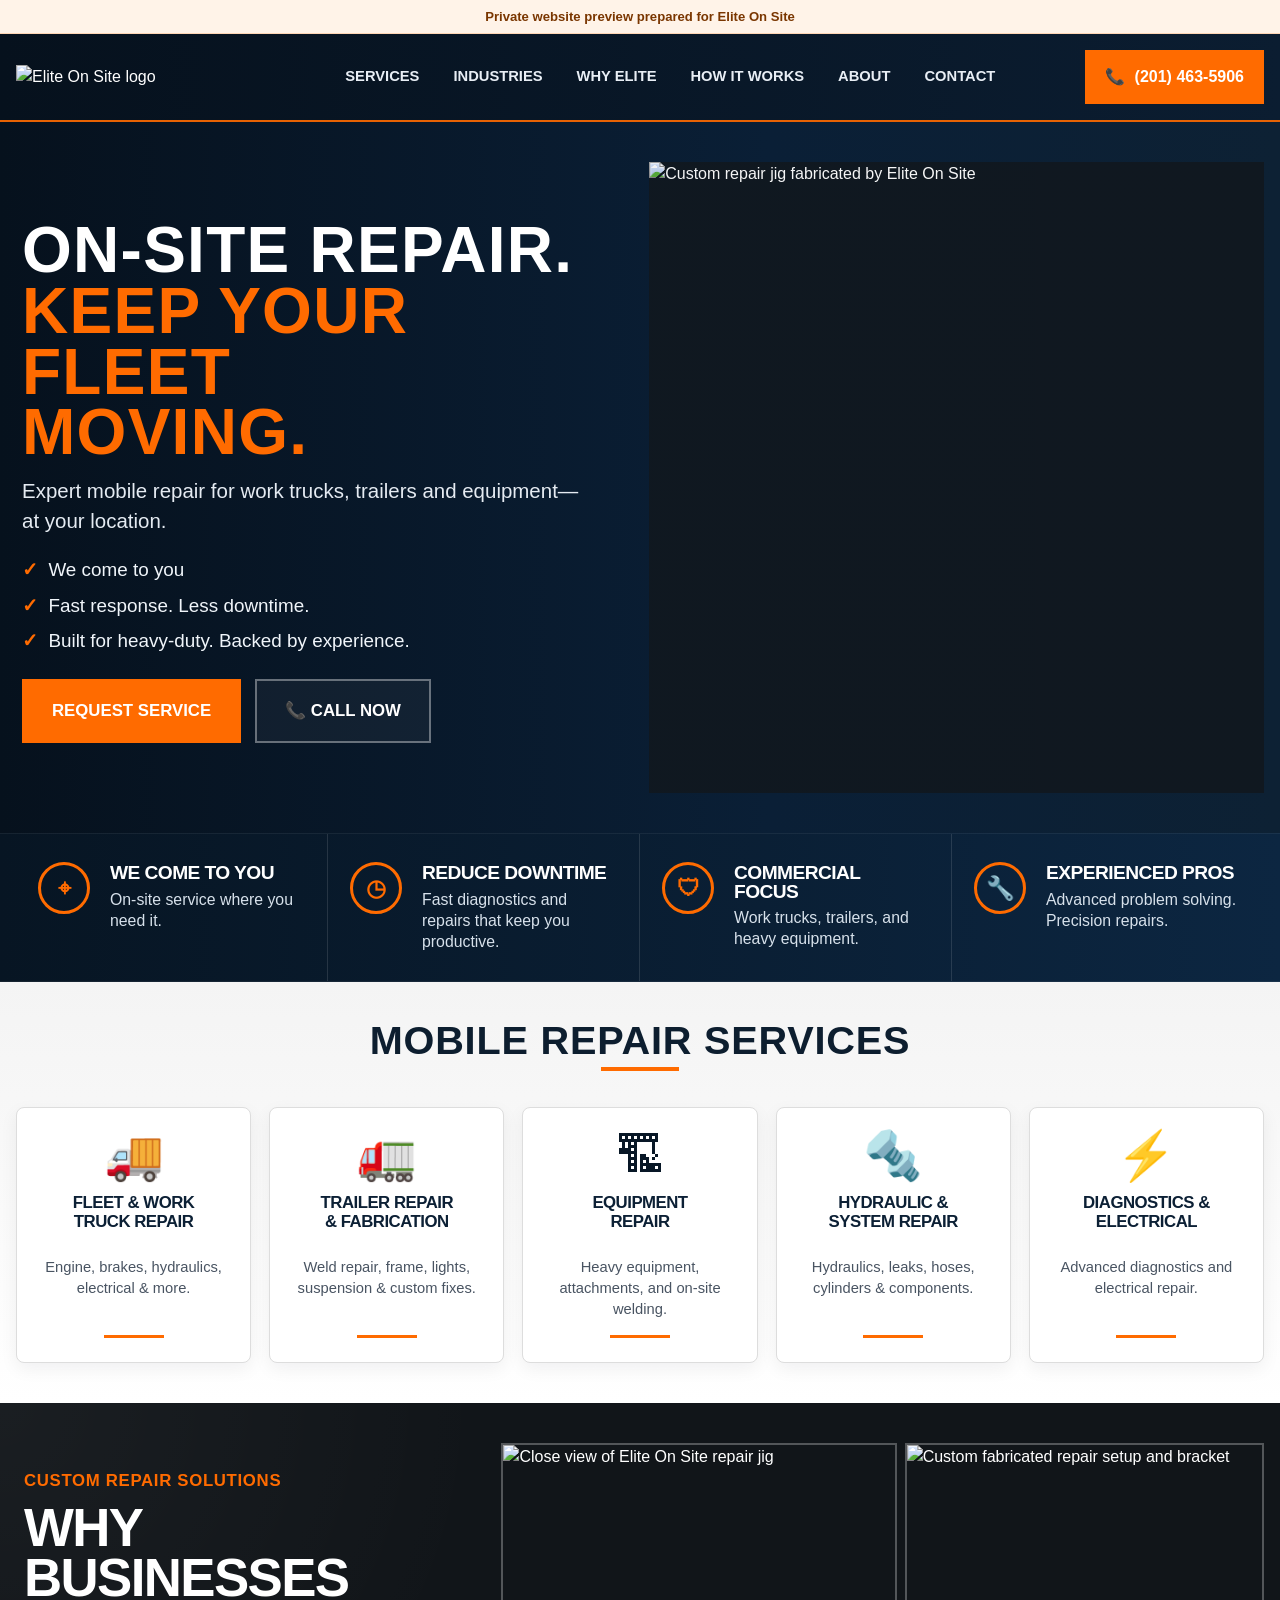
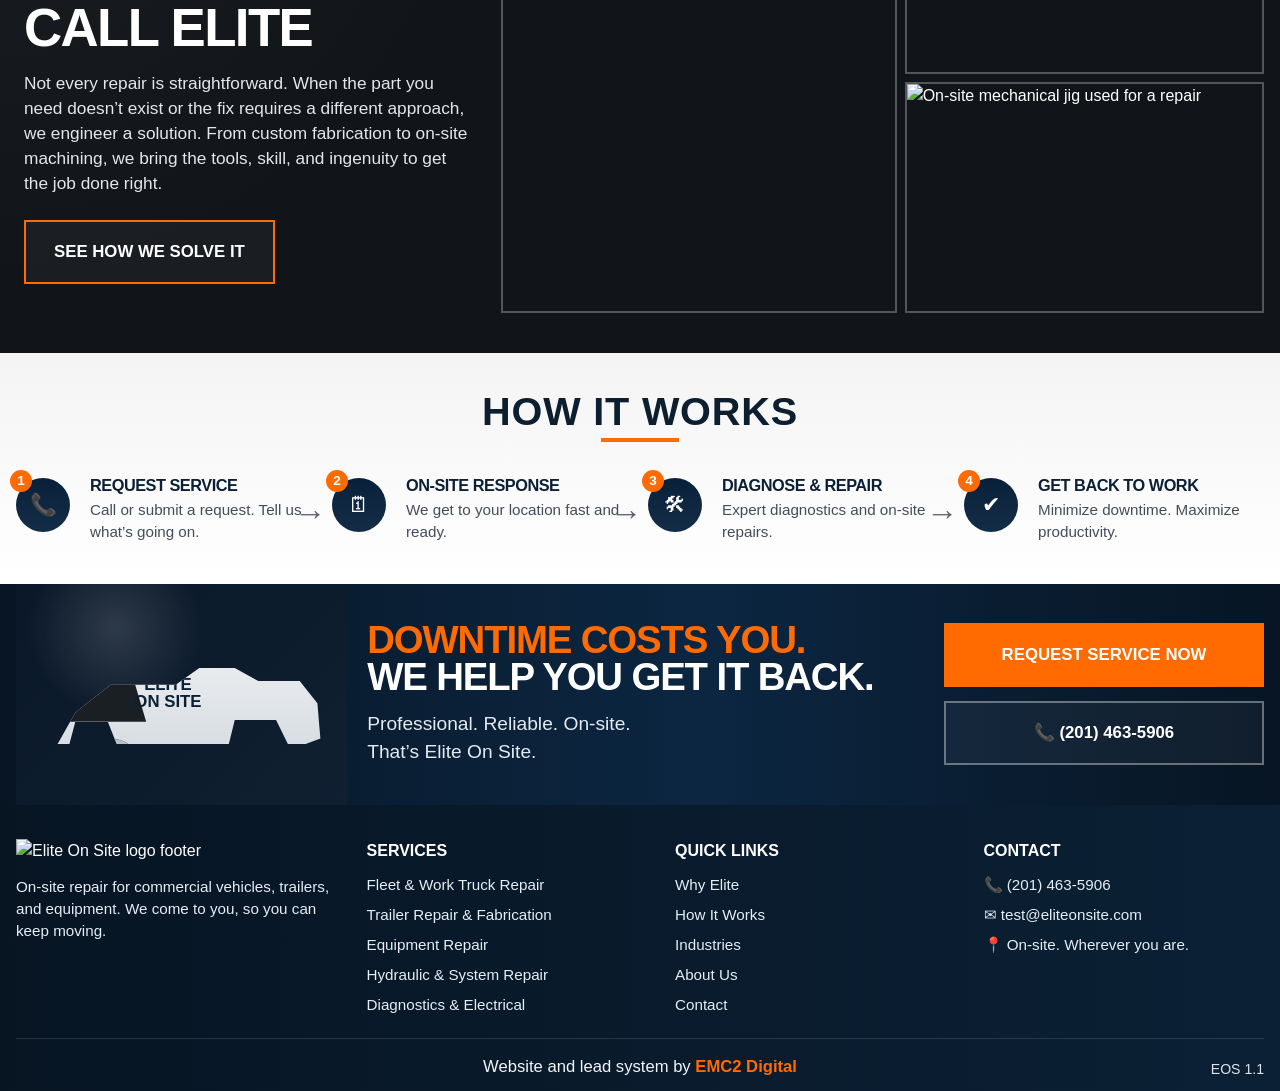
==== elite-on-site/index.html @ a2b777f9 "Add Elite On Site preview landing page" ====
<!DOCTYPE html>
<html lang="en">
<head>
  <meta charset="UTF-8" />
  <meta name="viewport" content="width=device-width, initial-scale=1.0" />
  <title>Elite On Site | Mobile Repair for Commercial Vehicles & Equipment</title>
  <meta name="description" content="On-site repair for commercial vehicles, trailers, and equipment. Reduce downtime with responsive mobile service from Elite On Site." />
  <meta name="robots" content="noindex, nofollow" />
  <style>
    :root{
      --navy:#081726;
      --navy-2:#0d2236;
      --navy-3:#122e49;
      --orange:#ff6b00;
      --orange-2:#f28a23;
      --white:#ffffff;
      --paper:#f4f5f6;
      --ink:#15202b;
      --muted:#69727d;
      --line:#d7dde3;
      --shadow:0 18px 40px rgba(5,20,35,.10);
      --max:1280px;
      --radius:18px;
    }
    *{box-sizing:border-box}
    html{scroll-behavior:smooth}
    body{margin:0;font-family:Inter,Arial,Helvetica,sans-serif;color:var(--ink);background:#fff;line-height:1.45}
    img{display:block;max-width:100%}
    a{text-decoration:none;color:inherit}
    .container{width:min(calc(100% - 32px),var(--max));margin:0 auto}
    .caps{font-weight:900;text-transform:uppercase;letter-spacing:.02em}
    h1,h2,h3,h4{margin:0 0 .6rem;line-height:.95;letter-spacing:-.03em}
    h1{font-size:clamp(2.5rem,5vw,5rem)}
    h2{font-size:clamp(2rem,3.1vw,3.2rem)}
    h3{font-size:1.15rem}
    .orange{color:var(--orange)}
    .muted{color:var(--muted)}
    .review-notice{background:#fff3e8;color:#7a3600;text-align:center;padding:7px 12px;font-size:.82rem;font-weight:800;border-bottom:1px solid #ffd6b5}
    .site-header{position:sticky;top:0;z-index:50;background:linear-gradient(90deg,#06111d,#0b1d31);color:#fff;border-bottom:2px solid rgba(255,107,0,.9)}
    .nav-wrap{display:flex;align-items:center;justify-content:space-between;gap:20px;min-height:86px}
    .brand{display:flex;align-items:center;gap:16px;min-width:230px}
    .brand img{width:240px;height:auto}
    .nav-links{display:flex;gap:34px;align-items:center;justify-content:center;flex:1}
    .nav-links a{font-size:.92rem;font-weight:800;text-transform:uppercase;color:#e8eef5}
    .nav-links a:hover{color:var(--orange)}
    .header-cta{display:inline-flex;align-items:center;gap:10px;background:var(--orange);color:#fff;padding:15px 20px;font-weight:900;border-radius:0;white-space:nowrap}
    .header-cta:hover{background:#ff7b1e}
    .phone-icon{font-size:1rem}
    .hero{background:linear-gradient(90deg,#06111d 0%,#0a1f36 60%,#0d2134 100%);color:#fff}
    .hero-grid{display:grid;grid-template-columns:1.03fr 1fr;align-items:stretch}
    .hero-copy{padding:58px 40px 50px 6px;position:relative}
    .hero-copy::after{content:"";position:absolute;right:-22px;top:0;bottom:0;width:44px;background:linear-gradient(160deg,transparent 0 10%, var(--orange) 10% 12%, transparent 12% 100%);transform:skewX(-14deg);opacity:.95}
    .hero-copy p.lead{font-size:1.28rem;line-height:1.45;max-width:560px;color:#e5ebf2;margin:.8rem 0 1.3rem}
    .hero-copy ul{list-style:none;padding:0;margin:0 0 1.55rem;display:grid;gap:.5rem;color:#f0f5fa;font-size:1.18rem}
    .hero-copy li::before{content:"✓";display:inline-block;color:var(--orange);font-weight:900;margin-right:.65rem}
    .hero-actions{display:flex;flex-wrap:wrap;gap:14px;margin-top:1rem}
    .btn{display:inline-flex;align-items:center;justify-content:center;gap:10px;padding:18px 28px;border:2px solid transparent;font-size:1.05rem;font-weight:900;text-transform:uppercase;cursor:pointer}
    .btn.primary{background:var(--orange);color:#fff}
    .btn.primary:hover{background:#ff7b1e}
    .btn.outline{border-color:rgba(255,255,255,.36);color:#fff;background:rgba(255,255,255,.04)}
    .btn.outline:hover{background:rgba(255,255,255,.1)}
    .hero-media{position:relative;min-height:560px;overflow:hidden;background:#101820}
    .hero-media img{width:100%;height:100%;object-fit:cover}
    .hero-media::before{content:"";position:absolute;inset:0;background:linear-gradient(90deg,rgba(8,23,38,.05),rgba(8,23,38,.02));pointer-events:none}
    .value-strip{background:linear-gradient(90deg,#071523,#0c2641);color:#fff;border-top:1px solid rgba(255,255,255,.06);border-bottom:1px solid rgba(255,255,255,.06)}
    .value-grid{display:grid;grid-template-columns:repeat(4,1fr)}
    .value-item{display:grid;grid-template-columns:56px 1fr;gap:16px;padding:28px 22px;align-items:start;border-right:1px solid rgba(255,255,255,.12)}
    .value-item:last-child{border-right:none}
    .value-icon{width:52px;height:52px;border-radius:50%;border:3px solid var(--orange);display:grid;place-items:center;font-size:1.45rem;color:var(--orange);font-weight:900}
    .value-item h4{font-size:1.2rem;color:#fff;margin:2px 0 6px;text-transform:uppercase}
    .value-item p{margin:0;color:#d7e1eb;font-size:.99rem;line-height:1.35}
    section{padding:40px 0}
    .section-light{background:linear-gradient(180deg,#f4f4f4,#fff)}
    .section-dark{background:radial-gradient(circle at top left,rgba(255,255,255,.04),transparent 35%),#111519;color:#fff}
    .section-title{text-align:center;margin-bottom:26px}
    .section-title h2{display:inline-block;position:relative;padding-bottom:12px;text-transform:uppercase;color:#0d1e2f}
    .section-title h2::after{content:"";position:absolute;left:50%;bottom:0;transform:translateX(-50%);width:78px;height:4px;background:var(--orange)}
    .section-dark .section-title h2{color:#fff}
    .cards{display:grid;grid-template-columns:repeat(5,1fr);gap:18px}
    .card{background:#fff;border:1px solid #ddd;border-radius:8px;padding:24px 20px;box-shadow:0 6px 18px rgba(7,21,35,.06);text-align:center}
    .card-icon{font-size:3rem;color:var(--navy);line-height:1;margin-bottom:14px}
    .card h3{font-size:1.05rem;text-transform:uppercase;line-height:1.1;min-height:53px;color:#0c2035}
    .card p{font-size:.92rem;color:#495462;min-height:64px;margin:0 0 14px}
    .card .underline{width:60px;height:3px;background:var(--orange);margin:0 auto}
    .custom-grid{display:grid;grid-template-columns:.95fr 1.55fr;gap:18px;align-items:stretch}
    .custom-copy{padding:26px 14px 20px 8px}
    .eyebrow{color:var(--orange);font-weight:900;text-transform:uppercase;letter-spacing:.04em;font-size:1.05rem;margin-bottom:10px}
    .custom-copy h2{text-transform:uppercase;color:#fff;font-size:3.3rem;line-height:.95;margin-bottom:16px}
    .custom-copy p{font-size:1.08rem;color:#e4e7ea;max-width:500px}
    .custom-gallery{display:grid;grid-template-columns:1.1fr 1fr;grid-template-rows:1fr 1fr;gap:8px;min-height:470px}
    .gallery-main{grid-row:1 / span 2}
    .custom-gallery img{width:100%;height:100%;object-fit:cover;border:2px solid rgba(255,255,255,.28)}
    .process-row{display:grid;grid-template-columns:repeat(4,1fr);gap:16px;align-items:start}
    .step{display:grid;grid-template-columns:58px 1fr;gap:16px;align-items:start;position:relative}
    .step:not(:last-child)::after{content:"→";position:absolute;right:-10px;top:12px;color:#5c6570;font-size:2rem;font-weight:300}
    .step-badge{position:relative}
    .step-number{position:absolute;top:-8px;left:-6px;width:22px;height:22px;border-radius:50%;background:var(--orange);color:#fff;font-size:.85rem;font-weight:900;display:grid;place-items:center}
    .step-icon{width:54px;height:54px;border-radius:50%;background:linear-gradient(180deg,#09203a,#142d46);color:#fff;display:grid;place-items:center;font-size:1.35rem}
    .step h4{font-size:1.02rem;text-transform:uppercase;color:#0c2035;margin:0 0 6px}
    .step p{margin:0;color:#434d59;font-size:.95rem}
    .cta-band{background:linear-gradient(90deg,#071523,#0c2641 55%,#071523);color:#fff;padding:0}
    .cta-grid{display:grid;grid-template-columns:.85fr 1.4fr .85fr;align-items:center;gap:20px}
    .truck-panel{min-height:220px;background:radial-gradient(circle at 30% 20%,rgba(255,255,255,.14),transparent 30%),linear-gradient(135deg,#0a1828,#101f31);display:flex;align-items:flex-end;justify-content:center;padding:18px;overflow:hidden}
    .truck-illustration{width:100%;max-width:420px;height:185px;background:linear-gradient(180deg,#f7f7f7,#cfd6dd);clip-path:polygon(8% 77%, 14% 60%, 26% 45%, 48% 45%, 56% 36%, 68% 36%, 76% 43%, 90% 43%, 96% 55%, 97% 74%, 92% 77%, 86% 77%, 82% 64%, 68% 64%, 66% 77%, 28% 77%, 25% 65%, 14% 65%, 12% 77%);position:relative;box-shadow:0 14px 30px rgba(0,0,0,.22)}
    .truck-illustration::before{content:"";position:absolute;left:12%;top:44%;width:26%;height:21%;background:#1a1f23;clip-path:polygon(0 100%,12% 0,85% 0,100% 100%)}
    .truck-illustration::after{content:"ELITE\A ON SITE";white-space:pre;position:absolute;left:34%;top:50%;transform:translateY(-50%);font-size:1.05rem;line-height:1;font-weight:900;color:#0c2035;text-align:center}
    .wheel{position:absolute;bottom:-4px;width:52px;height:52px;border-radius:50%;background:#15181c;box-shadow:inset 0 0 0 10px #b9c0c7}
    .wheel.left{left:18%}.wheel.right{right:17%}
    .cta-copy{padding:36px 0}
    .cta-copy h2{font-size:clamp(2rem,3vw,3.3rem);text-transform:uppercase;line-height:.95}
    .cta-copy p{font-size:1.2rem;color:#e4ebf2;margin:.9rem 0 0}
    .cta-actions{display:grid;gap:14px;justify-self:end;width:100%;max-width:320px}
    .cta-actions .btn{width:100%}
    footer{background:linear-gradient(90deg,#071523,#0b2035);color:#fff;padding:34px 0 12px}
    .footer-grid{display:grid;grid-template-columns:1.15fr 1fr 1fr 1fr;gap:28px;padding-bottom:22px;border-bottom:1px solid rgba(255,255,255,.12)}
    .footer-brand img{max-width:220px;margin-bottom:14px}
    .footer-title{font-size:1rem;font-weight:900;text-transform:uppercase;margin-bottom:12px}
    .footer-list{display:grid;gap:8px;color:#e5edf5;font-size:.95rem}
    .footer-bottom{display:flex;justify-content:center;align-items:center;padding-top:16px;position:relative;color:#f1f4f8;font-size:1rem}
    .footer-bottom strong{color:var(--orange)}
    .version-inline{position:absolute;right:0;bottom:0;color:#dbe4ee;font-size:.88rem}
    .created-credit{font-size:1.04rem}
    @media (max-width:1180px){
      .nav-links{gap:18px}
      .cards{grid-template-columns:repeat(3,1fr)}
      .cta-grid{grid-template-columns:1fr 1fr}
      .cta-actions{grid-column:1 / -1;max-width:none;grid-template-columns:1fr 1fr}
      .truck-panel{min-height:190px}
    }
    @media (max-width:900px){
      .nav-wrap{flex-wrap:wrap;justify-content:center;padding:12px 0 16px}
      .nav-links{order:3;flex-wrap:wrap;justify-content:center}
      .hero-grid,.custom-grid,.cta-grid,.footer-grid{grid-template-columns:1fr}
      .hero-copy{padding:40px 0 36px}
      .hero-copy::after{display:none}
      .hero-media{min-height:380px}
      .value-grid,.process-row{grid-template-columns:repeat(2,1fr)}
      .custom-gallery{min-height:380px}
      .footer-bottom{display:block;text-align:center}
      .version-inline{position:static;display:block;margin-top:8px}
    }
    @media (max-width:640px){
      .brand img{width:200px}
      .header-cta{padding:12px 14px;font-size:.95rem}
      .value-grid,.cards,.process-row{grid-template-columns:1fr}
      .value-item{border-right:none;border-bottom:1px solid rgba(255,255,255,.08)}
      .value-item:last-child{border-bottom:none}
      .custom-gallery{grid-template-columns:1fr;grid-template-rows:auto}
      .gallery-main{grid-row:auto}
      .step:not(:last-child)::after{display:none}
      .cta-actions{grid-template-columns:1fr}
    }
  </style>
</head>
<body>
  <div class="review-notice">Private website preview prepared for Elite On Site</div>
  <header class="site-header">
    <div class="container nav-wrap">
      <a class="brand" href="#top"><img src="images/logo.jpg" alt="Elite On Site logo"></a>
      <nav class="nav-links" aria-label="Main navigation">
        <a href="#services">Services</a>
        <a href="#industries">Industries</a>
        <a href="#why-elite">Why Elite</a>
        <a href="#how-it-works">How It Works</a>
        <a href="#about">About</a>
        <a href="#contact">Contact</a>
      </nav>
      <a class="header-cta" href="tel:12014635906"><span class="phone-icon">📞</span> (201) 463-5906</a>
    </div>
  </header>

  <main id="top">
    <section class="hero">
      <div class="container hero-grid">
        <div class="hero-copy">
          <h1 class="caps">On-Site Repair.<br><span class="orange">Keep Your Fleet<br>Moving.</span></h1>
          <p class="lead">Expert mobile repair for work trucks, trailers and equipment—at your location.</p>
          <ul>
            <li>We come to you</li>
            <li>Fast response. Less downtime.</li>
            <li>Built for heavy-duty. Backed by experience.</li>
          </ul>
          <div class="hero-actions">
            <a class="btn primary" href="#contact">Request Service</a>
            <a class="btn outline" href="tel:12014635906">📞 Call Now</a>
          </div>
        </div>
        <div class="hero-media">
          <img src="images/jig-1.jpg" alt="Custom repair jig fabricated by Elite On Site">
        </div>
      </div>
    </section>

    <div class="value-strip">
      <div class="container value-grid">
        <div class="value-item">
          <div class="value-icon">⌖</div>
          <div><h4>We Come to You</h4><p>On-site service where you need it.</p></div>
        </div>
        <div class="value-item">
          <div class="value-icon">◷</div>
          <div><h4>Reduce Downtime</h4><p>Fast diagnostics and repairs that keep you productive.</p></div>
        </div>
        <div class="value-item">
          <div class="value-icon">🛡</div>
          <div><h4>Commercial Focus</h4><p>Work trucks, trailers, and heavy equipment.</p></div>
        </div>
        <div class="value-item">
          <div class="value-icon">🔧</div>
          <div><h4>Experienced Pros</h4><p>Advanced problem solving. Precision repairs.</p></div>
        </div>
      </div>
    </div>

    <section id="services" class="section-light">
      <div class="container">
        <div class="section-title"><h2 class="caps">Mobile Repair Services</h2></div>
        <div class="cards">
          <article class="card">
            <div class="card-icon">🚚</div>
            <h3>Fleet &amp; Work<br>Truck Repair</h3>
            <p>Engine, brakes, hydraulics, electrical &amp; more.</p>
            <div class="underline"></div>
          </article>
          <article class="card">
            <div class="card-icon">🚛</div>
            <h3>Trailer Repair<br>&amp; Fabrication</h3>
            <p>Weld repair, frame, lights, suspension &amp; custom fixes.</p>
            <div class="underline"></div>
          </article>
          <article class="card" id="industries">
            <div class="card-icon">🏗</div>
            <h3>Equipment<br>Repair</h3>
            <p>Heavy equipment, attachments, and on-site welding.</p>
            <div class="underline"></div>
          </article>
          <article class="card">
            <div class="card-icon">🔩</div>
            <h3>Hydraulic &amp;<br>System Repair</h3>
            <p>Hydraulics, leaks, hoses, cylinders &amp; components.</p>
            <div class="underline"></div>
          </article>
          <article class="card">
            <div class="card-icon">⚡</div>
            <h3>Diagnostics &amp;<br>Electrical</h3>
            <p>Advanced diagnostics and electrical repair.</p>
            <div class="underline"></div>
          </article>
        </div>
      </div>
    </section>

    <section id="why-elite" class="section-dark">
      <div class="container custom-grid">
        <div class="custom-copy">
          <div class="eyebrow">Custom Repair Solutions</div>
          <h2>Why Businesses<br>Call Elite</h2>
          <p>Not every repair is straightforward. When the part you need doesn’t exist or the fix requires a different approach, we engineer a solution. From custom fabrication to on-site machining, we bring the tools, skill, and ingenuity to get the job done right.</p>
          <div style="margin-top:24px">
            <a class="btn outline" href="#contact" style="border-color:var(--orange);color:#fff">See How We Solve It</a>
          </div>
        </div>
        <div class="custom-gallery">
          <img class="gallery-main" src="images/jig-1.jpg" alt="Close view of Elite On Site repair jig">
          <img src="images/jig-2.jpg" alt="Custom fabricated repair setup and bracket">
          <img src="images/jig-3.jpg" alt="On-site mechanical jig used for a repair">
        </div>
      </div>
    </section>

    <section id="how-it-works" class="section-light">
      <div class="container">
        <div class="section-title"><h2 class="caps">How It Works</h2></div>
        <div class="process-row">
          <div class="step">
            <div class="step-badge"><div class="step-number">1</div><div class="step-icon">📞</div></div>
            <div><h4>Request Service</h4><p>Call or submit a request. Tell us what’s going on.</p></div>
          </div>
          <div class="step">
            <div class="step-badge"><div class="step-number">2</div><div class="step-icon">🗓</div></div>
            <div><h4>On-Site Response</h4><p>We get to your location fast and ready.</p></div>
          </div>
          <div class="step">
            <div class="step-badge"><div class="step-number">3</div><div class="step-icon">🛠</div></div>
            <div><h4>Diagnose &amp; Repair</h4><p>Expert diagnostics and on-site repairs.</p></div>
          </div>
          <div class="step">
            <div class="step-badge"><div class="step-number">4</div><div class="step-icon">✔</div></div>
            <div><h4>Get Back to Work</h4><p>Minimize downtime. Maximize productivity.</p></div>
          </div>
        </div>
      </div>
    </section>

    <section class="cta-band">
      <div class="container cta-grid">
        <div class="truck-panel" aria-hidden="true">
          <div class="truck-illustration">
            <div class="wheel left"></div>
            <div class="wheel right"></div>
          </div>
        </div>
        <div class="cta-copy">
          <h2><span class="orange">Downtime Costs You.</span><br>We Help You Get It Back.</h2>
          <p>Professional. Reliable. On-site.<br>That’s Elite On Site.</p>
        </div>
        <div class="cta-actions">
          <a class="btn primary" href="#contact">Request Service Now</a>
          <a class="btn outline" href="tel:12014635906">📞 (201) 463-5906</a>
        </div>
      </div>
    </section>
  </main>

  <footer id="about">
    <div class="container">
      <div class="footer-grid">
        <div class="footer-brand">
          <img src="images/logo.jpg" alt="Elite On Site logo footer">
          <div class="footer-list"><div>On-site repair for commercial vehicles, trailers, and equipment. We come to you, so you can keep moving.</div></div>
        </div>
        <div>
          <div class="footer-title">Services</div>
          <div class="footer-list">
            <div>Fleet &amp; Work Truck Repair</div>
            <div>Trailer Repair &amp; Fabrication</div>
            <div>Equipment Repair</div>
            <div>Hydraulic &amp; System Repair</div>
            <div>Diagnostics &amp; Electrical</div>
          </div>
        </div>
        <div>
          <div class="footer-title">Quick Links</div>
          <div class="footer-list">
            <a href="#why-elite">Why Elite</a>
            <a href="#how-it-works">How It Works</a>
            <a href="#industries">Industries</a>
            <a href="#about">About Us</a>
            <a href="#contact">Contact</a>
          </div>
        </div>
        <div id="contact">
          <div class="footer-title">Contact</div>
          <div class="footer-list">
            <a href="tel:12014635906">📞 (201) 463-5906</a>
            <a href="mailto:test@eliteonsite.com">✉ test@eliteonsite.com</a>
            <div>📍 On-site. Wherever you are.</div>
          </div>
        </div>
      </div>
      <div class="footer-bottom">
        <div class="created-credit">Website and lead system by <a href="https://emc2digital.com/" target="_blank" rel="noopener"><strong>EMC2 Digital</strong></a></div>
        <div class="version-inline">EOS 1.1</div>
      </div>
    </div>
  </footer>
</body>
</html>
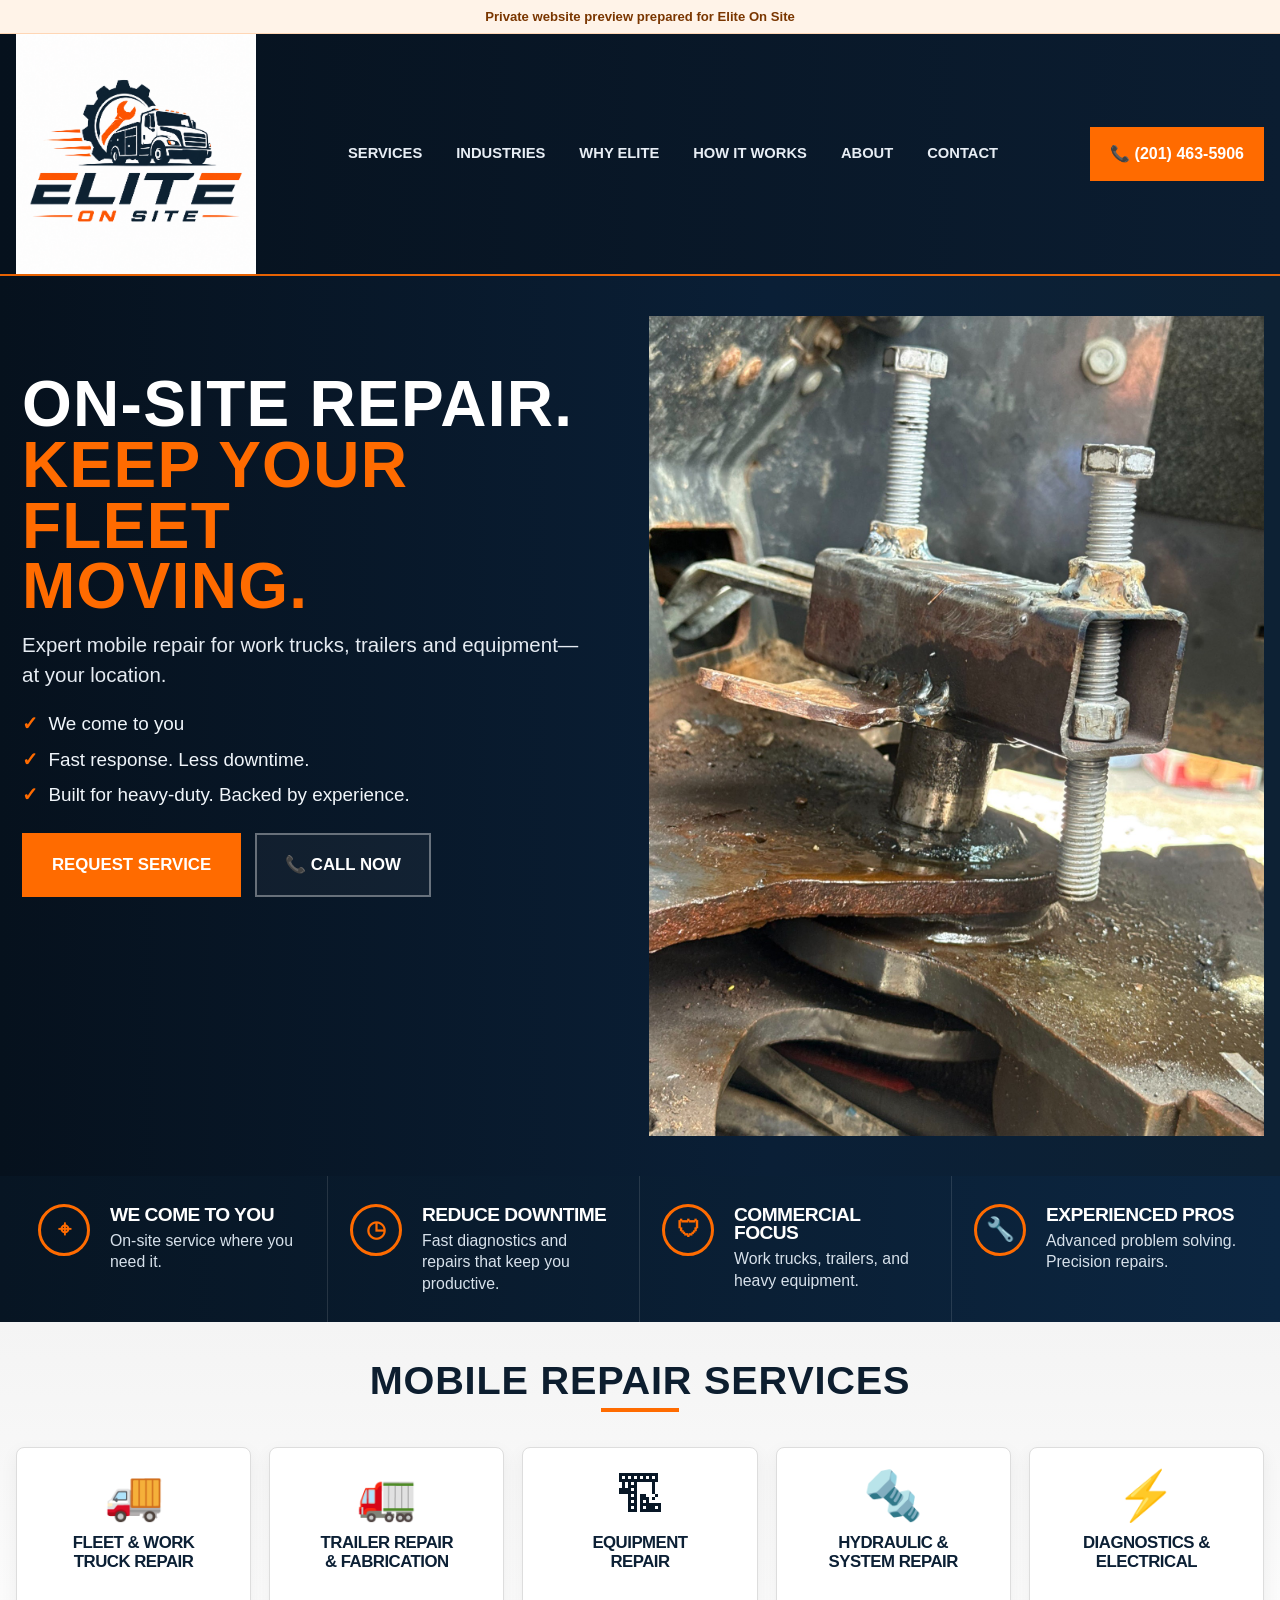
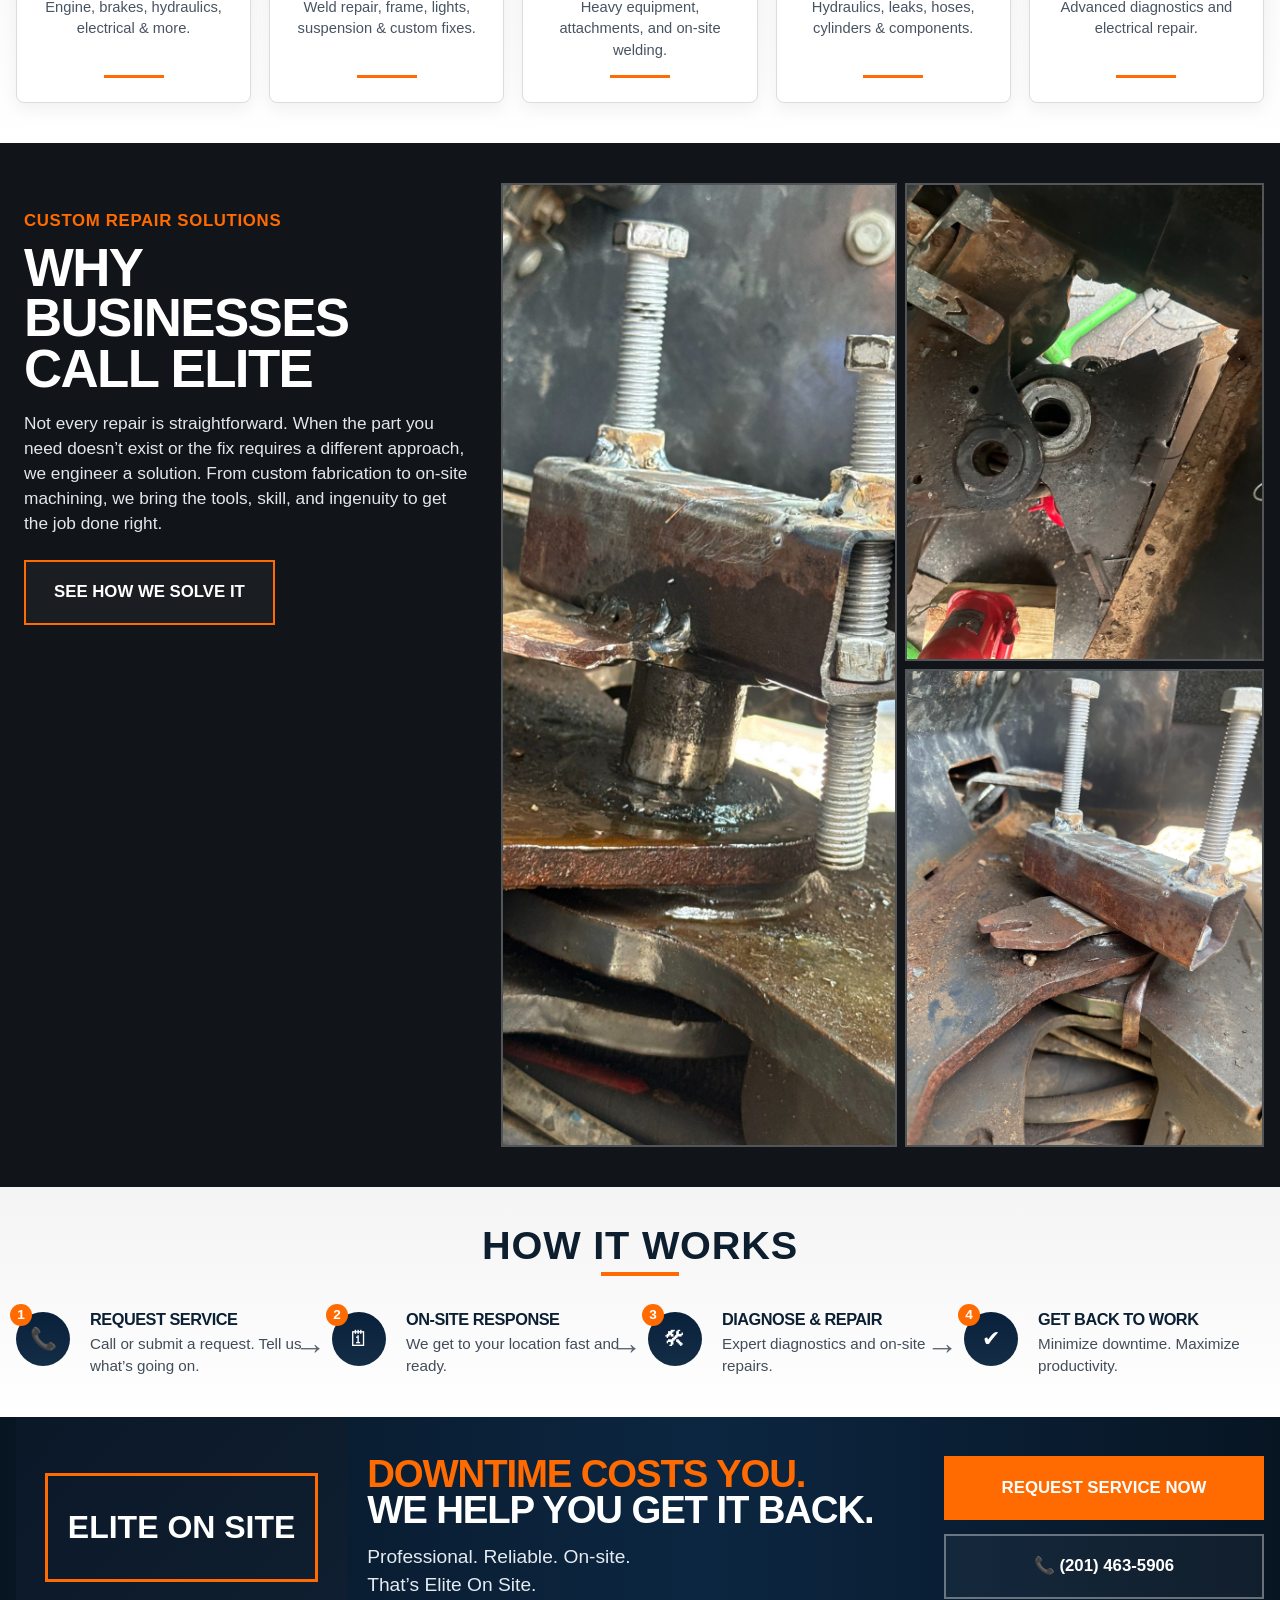
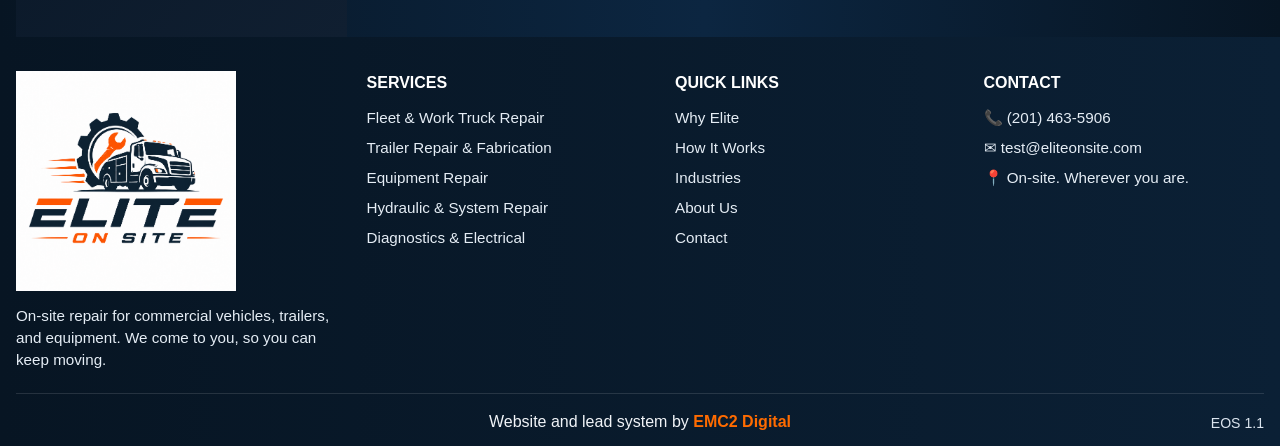
==== commit 84d2f5d1: "Fix Elite On Site logo extension" ====
--- a/elite-on-site/index.html
+++ b/elite-on-site/index.html
@@ -7,352 +7,34 @@
   <meta name="description" content="On-site repair for commercial vehicles, trailers, and equipment. Reduce downtime with responsive mobile service from Elite On Site." />
   <meta name="robots" content="noindex, nofollow" />
   <style>
-    :root{
-      --navy:#081726;
-      --navy-2:#0d2236;
-      --navy-3:#122e49;
-      --orange:#ff6b00;
-      --orange-2:#f28a23;
-      --white:#ffffff;
-      --paper:#f4f5f6;
-      --ink:#15202b;
-      --muted:#69727d;
-      --line:#d7dde3;
-      --shadow:0 18px 40px rgba(5,20,35,.10);
-      --max:1280px;
-      --radius:18px;
-    }
-    *{box-sizing:border-box}
-    html{scroll-behavior:smooth}
-    body{margin:0;font-family:Inter,Arial,Helvetica,sans-serif;color:var(--ink);background:#fff;line-height:1.45}
-    img{display:block;max-width:100%}
-    a{text-decoration:none;color:inherit}
-    .container{width:min(calc(100% - 32px),var(--max));margin:0 auto}
-    .caps{font-weight:900;text-transform:uppercase;letter-spacing:.02em}
-    h1,h2,h3,h4{margin:0 0 .6rem;line-height:.95;letter-spacing:-.03em}
-    h1{font-size:clamp(2.5rem,5vw,5rem)}
-    h2{font-size:clamp(2rem,3.1vw,3.2rem)}
-    h3{font-size:1.15rem}
-    .orange{color:var(--orange)}
-    .muted{color:var(--muted)}
+    :root{--navy:#081726;--orange:#ff6b00;--white:#fff;--ink:#15202b;--muted:#69727d;--max:1280px}
+    *{box-sizing:border-box} html{scroll-behavior:smooth} body{margin:0;font-family:Inter,Arial,Helvetica,sans-serif;color:var(--ink);background:#fff;line-height:1.45} img{display:block;max-width:100%} a{text-decoration:none;color:inherit}.container{width:min(calc(100% - 32px),var(--max));margin:0 auto}.caps{font-weight:900;text-transform:uppercase;letter-spacing:.02em}h1,h2,h3,h4{margin:0 0 .6rem;line-height:.95;letter-spacing:-.03em}h1{font-size:clamp(2.5rem,5vw,5rem)}h2{font-size:clamp(2rem,3.1vw,3.2rem)}h3{font-size:1.15rem}.orange{color:var(--orange)}
     .review-notice{background:#fff3e8;color:#7a3600;text-align:center;padding:7px 12px;font-size:.82rem;font-weight:800;border-bottom:1px solid #ffd6b5}
-    .site-header{position:sticky;top:0;z-index:50;background:linear-gradient(90deg,#06111d,#0b1d31);color:#fff;border-bottom:2px solid rgba(255,107,0,.9)}
-    .nav-wrap{display:flex;align-items:center;justify-content:space-between;gap:20px;min-height:86px}
-    .brand{display:flex;align-items:center;gap:16px;min-width:230px}
-    .brand img{width:240px;height:auto}
-    .nav-links{display:flex;gap:34px;align-items:center;justify-content:center;flex:1}
-    .nav-links a{font-size:.92rem;font-weight:800;text-transform:uppercase;color:#e8eef5}
-    .nav-links a:hover{color:var(--orange)}
-    .header-cta{display:inline-flex;align-items:center;gap:10px;background:var(--orange);color:#fff;padding:15px 20px;font-weight:900;border-radius:0;white-space:nowrap}
-    .header-cta:hover{background:#ff7b1e}
-    .phone-icon{font-size:1rem}
-    .hero{background:linear-gradient(90deg,#06111d 0%,#0a1f36 60%,#0d2134 100%);color:#fff}
-    .hero-grid{display:grid;grid-template-columns:1.03fr 1fr;align-items:stretch}
-    .hero-copy{padding:58px 40px 50px 6px;position:relative}
-    .hero-copy::after{content:"";position:absolute;right:-22px;top:0;bottom:0;width:44px;background:linear-gradient(160deg,transparent 0 10%, var(--orange) 10% 12%, transparent 12% 100%);transform:skewX(-14deg);opacity:.95}
-    .hero-copy p.lead{font-size:1.28rem;line-height:1.45;max-width:560px;color:#e5ebf2;margin:.8rem 0 1.3rem}
-    .hero-copy ul{list-style:none;padding:0;margin:0 0 1.55rem;display:grid;gap:.5rem;color:#f0f5fa;font-size:1.18rem}
-    .hero-copy li::before{content:"✓";display:inline-block;color:var(--orange);font-weight:900;margin-right:.65rem}
-    .hero-actions{display:flex;flex-wrap:wrap;gap:14px;margin-top:1rem}
-    .btn{display:inline-flex;align-items:center;justify-content:center;gap:10px;padding:18px 28px;border:2px solid transparent;font-size:1.05rem;font-weight:900;text-transform:uppercase;cursor:pointer}
-    .btn.primary{background:var(--orange);color:#fff}
-    .btn.primary:hover{background:#ff7b1e}
-    .btn.outline{border-color:rgba(255,255,255,.36);color:#fff;background:rgba(255,255,255,.04)}
-    .btn.outline:hover{background:rgba(255,255,255,.1)}
-    .hero-media{position:relative;min-height:560px;overflow:hidden;background:#101820}
-    .hero-media img{width:100%;height:100%;object-fit:cover}
-    .hero-media::before{content:"";position:absolute;inset:0;background:linear-gradient(90deg,rgba(8,23,38,.05),rgba(8,23,38,.02));pointer-events:none}
-    .value-strip{background:linear-gradient(90deg,#071523,#0c2641);color:#fff;border-top:1px solid rgba(255,255,255,.06);border-bottom:1px solid rgba(255,255,255,.06)}
-    .value-grid{display:grid;grid-template-columns:repeat(4,1fr)}
-    .value-item{display:grid;grid-template-columns:56px 1fr;gap:16px;padding:28px 22px;align-items:start;border-right:1px solid rgba(255,255,255,.12)}
-    .value-item:last-child{border-right:none}
-    .value-icon{width:52px;height:52px;border-radius:50%;border:3px solid var(--orange);display:grid;place-items:center;font-size:1.45rem;color:var(--orange);font-weight:900}
-    .value-item h4{font-size:1.2rem;color:#fff;margin:2px 0 6px;text-transform:uppercase}
-    .value-item p{margin:0;color:#d7e1eb;font-size:.99rem;line-height:1.35}
-    section{padding:40px 0}
-    .section-light{background:linear-gradient(180deg,#f4f4f4,#fff)}
-    .section-dark{background:radial-gradient(circle at top left,rgba(255,255,255,.04),transparent 35%),#111519;color:#fff}
-    .section-title{text-align:center;margin-bottom:26px}
-    .section-title h2{display:inline-block;position:relative;padding-bottom:12px;text-transform:uppercase;color:#0d1e2f}
-    .section-title h2::after{content:"";position:absolute;left:50%;bottom:0;transform:translateX(-50%);width:78px;height:4px;background:var(--orange)}
-    .section-dark .section-title h2{color:#fff}
-    .cards{display:grid;grid-template-columns:repeat(5,1fr);gap:18px}
-    .card{background:#fff;border:1px solid #ddd;border-radius:8px;padding:24px 20px;box-shadow:0 6px 18px rgba(7,21,35,.06);text-align:center}
-    .card-icon{font-size:3rem;color:var(--navy);line-height:1;margin-bottom:14px}
-    .card h3{font-size:1.05rem;text-transform:uppercase;line-height:1.1;min-height:53px;color:#0c2035}
-    .card p{font-size:.92rem;color:#495462;min-height:64px;margin:0 0 14px}
-    .card .underline{width:60px;height:3px;background:var(--orange);margin:0 auto}
-    .custom-grid{display:grid;grid-template-columns:.95fr 1.55fr;gap:18px;align-items:stretch}
-    .custom-copy{padding:26px 14px 20px 8px}
-    .eyebrow{color:var(--orange);font-weight:900;text-transform:uppercase;letter-spacing:.04em;font-size:1.05rem;margin-bottom:10px}
-    .custom-copy h2{text-transform:uppercase;color:#fff;font-size:3.3rem;line-height:.95;margin-bottom:16px}
-    .custom-copy p{font-size:1.08rem;color:#e4e7ea;max-width:500px}
-    .custom-gallery{display:grid;grid-template-columns:1.1fr 1fr;grid-template-rows:1fr 1fr;gap:8px;min-height:470px}
-    .gallery-main{grid-row:1 / span 2}
-    .custom-gallery img{width:100%;height:100%;object-fit:cover;border:2px solid rgba(255,255,255,.28)}
-    .process-row{display:grid;grid-template-columns:repeat(4,1fr);gap:16px;align-items:start}
-    .step{display:grid;grid-template-columns:58px 1fr;gap:16px;align-items:start;position:relative}
-    .step:not(:last-child)::after{content:"→";position:absolute;right:-10px;top:12px;color:#5c6570;font-size:2rem;font-weight:300}
-    .step-badge{position:relative}
-    .step-number{position:absolute;top:-8px;left:-6px;width:22px;height:22px;border-radius:50%;background:var(--orange);color:#fff;font-size:.85rem;font-weight:900;display:grid;place-items:center}
-    .step-icon{width:54px;height:54px;border-radius:50%;background:linear-gradient(180deg,#09203a,#142d46);color:#fff;display:grid;place-items:center;font-size:1.35rem}
-    .step h4{font-size:1.02rem;text-transform:uppercase;color:#0c2035;margin:0 0 6px}
-    .step p{margin:0;color:#434d59;font-size:.95rem}
-    .cta-band{background:linear-gradient(90deg,#071523,#0c2641 55%,#071523);color:#fff;padding:0}
-    .cta-grid{display:grid;grid-template-columns:.85fr 1.4fr .85fr;align-items:center;gap:20px}
-    .truck-panel{min-height:220px;background:radial-gradient(circle at 30% 20%,rgba(255,255,255,.14),transparent 30%),linear-gradient(135deg,#0a1828,#101f31);display:flex;align-items:flex-end;justify-content:center;padding:18px;overflow:hidden}
-    .truck-illustration{width:100%;max-width:420px;height:185px;background:linear-gradient(180deg,#f7f7f7,#cfd6dd);clip-path:polygon(8% 77%, 14% 60%, 26% 45%, 48% 45%, 56% 36%, 68% 36%, 76% 43%, 90% 43%, 96% 55%, 97% 74%, 92% 77%, 86% 77%, 82% 64%, 68% 64%, 66% 77%, 28% 77%, 25% 65%, 14% 65%, 12% 77%);position:relative;box-shadow:0 14px 30px rgba(0,0,0,.22)}
-    .truck-illustration::before{content:"";position:absolute;left:12%;top:44%;width:26%;height:21%;background:#1a1f23;clip-path:polygon(0 100%,12% 0,85% 0,100% 100%)}
-    .truck-illustration::after{content:"ELITE\A ON SITE";white-space:pre;position:absolute;left:34%;top:50%;transform:translateY(-50%);font-size:1.05rem;line-height:1;font-weight:900;color:#0c2035;text-align:center}
-    .wheel{position:absolute;bottom:-4px;width:52px;height:52px;border-radius:50%;background:#15181c;box-shadow:inset 0 0 0 10px #b9c0c7}
-    .wheel.left{left:18%}.wheel.right{right:17%}
-    .cta-copy{padding:36px 0}
-    .cta-copy h2{font-size:clamp(2rem,3vw,3.3rem);text-transform:uppercase;line-height:.95}
-    .cta-copy p{font-size:1.2rem;color:#e4ebf2;margin:.9rem 0 0}
-    .cta-actions{display:grid;gap:14px;justify-self:end;width:100%;max-width:320px}
-    .cta-actions .btn{width:100%}
-    footer{background:linear-gradient(90deg,#071523,#0b2035);color:#fff;padding:34px 0 12px}
-    .footer-grid{display:grid;grid-template-columns:1.15fr 1fr 1fr 1fr;gap:28px;padding-bottom:22px;border-bottom:1px solid rgba(255,255,255,.12)}
-    .footer-brand img{max-width:220px;margin-bottom:14px}
-    .footer-title{font-size:1rem;font-weight:900;text-transform:uppercase;margin-bottom:12px}
-    .footer-list{display:grid;gap:8px;color:#e5edf5;font-size:.95rem}
-    .footer-bottom{display:flex;justify-content:center;align-items:center;padding-top:16px;position:relative;color:#f1f4f8;font-size:1rem}
-    .footer-bottom strong{color:var(--orange)}
-    .version-inline{position:absolute;right:0;bottom:0;color:#dbe4ee;font-size:.88rem}
-    .created-credit{font-size:1.04rem}
-    @media (max-width:1180px){
-      .nav-links{gap:18px}
-      .cards{grid-template-columns:repeat(3,1fr)}
-      .cta-grid{grid-template-columns:1fr 1fr}
-      .cta-actions{grid-column:1 / -1;max-width:none;grid-template-columns:1fr 1fr}
-      .truck-panel{min-height:190px}
-    }
-    @media (max-width:900px){
-      .nav-wrap{flex-wrap:wrap;justify-content:center;padding:12px 0 16px}
-      .nav-links{order:3;flex-wrap:wrap;justify-content:center}
-      .hero-grid,.custom-grid,.cta-grid,.footer-grid{grid-template-columns:1fr}
-      .hero-copy{padding:40px 0 36px}
-      .hero-copy::after{display:none}
-      .hero-media{min-height:380px}
-      .value-grid,.process-row{grid-template-columns:repeat(2,1fr)}
-      .custom-gallery{min-height:380px}
-      .footer-bottom{display:block;text-align:center}
-      .version-inline{position:static;display:block;margin-top:8px}
-    }
-    @media (max-width:640px){
-      .brand img{width:200px}
-      .header-cta{padding:12px 14px;font-size:.95rem}
-      .value-grid,.cards,.process-row{grid-template-columns:1fr}
-      .value-item{border-right:none;border-bottom:1px solid rgba(255,255,255,.08)}
-      .value-item:last-child{border-bottom:none}
-      .custom-gallery{grid-template-columns:1fr;grid-template-rows:auto}
-      .gallery-main{grid-row:auto}
-      .step:not(:last-child)::after{display:none}
-      .cta-actions{grid-template-columns:1fr}
-    }
+    .site-header{position:sticky;top:0;z-index:50;background:linear-gradient(90deg,#06111d,#0b1d31);color:#fff;border-bottom:2px solid rgba(255,107,0,.9)}.nav-wrap{display:flex;align-items:center;justify-content:space-between;gap:20px;min-height:86px}.brand{display:flex;align-items:center;gap:16px;min-width:230px}.brand img{width:240px;height:auto}.nav-links{display:flex;gap:34px;align-items:center;justify-content:center;flex:1}.nav-links a{font-size:.92rem;font-weight:800;text-transform:uppercase;color:#e8eef5}.nav-links a:hover{color:var(--orange)}.header-cta{display:inline-flex;align-items:center;gap:10px;background:var(--orange);color:#fff;padding:15px 20px;font-weight:900;white-space:nowrap}.header-cta:hover{background:#ff7b1e}
+    .hero{background:linear-gradient(90deg,#06111d 0%,#0a1f36 60%,#0d2134 100%);color:#fff}.hero-grid{display:grid;grid-template-columns:1.03fr 1fr;align-items:stretch}.hero-copy{padding:58px 40px 50px 6px;position:relative}.hero-copy::after{content:"";position:absolute;right:-22px;top:0;bottom:0;width:44px;background:linear-gradient(160deg,transparent 0 10%,var(--orange) 10% 12%,transparent 12% 100%);transform:skewX(-14deg);opacity:.95}.hero-copy p.lead{font-size:1.28rem;line-height:1.45;max-width:560px;color:#e5ebf2;margin:.8rem 0 1.3rem}.hero-copy ul{list-style:none;padding:0;margin:0 0 1.55rem;display:grid;gap:.5rem;color:#f0f5fa;font-size:1.18rem}.hero-copy li::before{content:"✓";display:inline-block;color:var(--orange);font-weight:900;margin-right:.65rem}.hero-actions{display:flex;flex-wrap:wrap;gap:14px;margin-top:1rem}.btn{display:inline-flex;align-items:center;justify-content:center;gap:10px;padding:18px 28px;border:2px solid transparent;font-size:1.05rem;font-weight:900;text-transform:uppercase;cursor:pointer}.btn.primary{background:var(--orange);color:#fff}.btn.primary:hover{background:#ff7b1e}.btn.outline{border-color:rgba(255,255,255,.36);color:#fff;background:rgba(255,255,255,.04)}.btn.outline:hover{background:rgba(255,255,255,.1)}.hero-media{position:relative;min-height:560px;overflow:hidden;background:#101820}.hero-media img{width:100%;height:100%;object-fit:cover}
+    .value-strip{background:linear-gradient(90deg,#071523,#0c2641);color:#fff}.value-grid{display:grid;grid-template-columns:repeat(4,1fr)}.value-item{display:grid;grid-template-columns:56px 1fr;gap:16px;padding:28px 22px;align-items:start;border-right:1px solid rgba(255,255,255,.12)}.value-item:last-child{border-right:none}.value-icon{width:52px;height:52px;border-radius:50%;border:3px solid var(--orange);display:grid;place-items:center;font-size:1.45rem;color:var(--orange);font-weight:900}.value-item h4{font-size:1.2rem;color:#fff;margin:2px 0 6px;text-transform:uppercase}.value-item p{margin:0;color:#d7e1eb;font-size:.99rem;line-height:1.35}
+    section{padding:40px 0}.section-light{background:linear-gradient(180deg,#f4f4f4,#fff)}.section-dark{background:#111519;color:#fff}.section-title{text-align:center;margin-bottom:26px}.section-title h2{display:inline-block;position:relative;padding-bottom:12px;text-transform:uppercase;color:#0d1e2f}.section-title h2::after{content:"";position:absolute;left:50%;bottom:0;transform:translateX(-50%);width:78px;height:4px;background:var(--orange)}
+    .cards{display:grid;grid-template-columns:repeat(5,1fr);gap:18px}.card{background:#fff;border:1px solid #ddd;border-radius:8px;padding:24px 20px;box-shadow:0 6px 18px rgba(7,21,35,.06);text-align:center}.card-icon{font-size:3rem;color:var(--navy);line-height:1;margin-bottom:14px}.card h3{font-size:1.05rem;text-transform:uppercase;line-height:1.1;min-height:53px;color:#0c2035}.card p{font-size:.92rem;color:#495462;min-height:64px;margin:0 0 14px}.card .underline{width:60px;height:3px;background:var(--orange);margin:0 auto}
+    .custom-grid{display:grid;grid-template-columns:.95fr 1.55fr;gap:18px;align-items:stretch}.custom-copy{padding:26px 14px 20px 8px}.eyebrow{color:var(--orange);font-weight:900;text-transform:uppercase;letter-spacing:.04em;font-size:1.05rem;margin-bottom:10px}.custom-copy h2{text-transform:uppercase;color:#fff;font-size:3.3rem;line-height:.95;margin-bottom:16px}.custom-copy p{font-size:1.08rem;color:#e4e7ea;max-width:500px}.custom-gallery{display:grid;grid-template-columns:1.1fr 1fr;grid-template-rows:1fr 1fr;gap:8px;min-height:470px}.gallery-main{grid-row:1/span 2}.custom-gallery img{width:100%;height:100%;object-fit:cover;border:2px solid rgba(255,255,255,.28)}
+    .process-row{display:grid;grid-template-columns:repeat(4,1fr);gap:16px}.step{display:grid;grid-template-columns:58px 1fr;gap:16px;align-items:start;position:relative}.step:not(:last-child)::after{content:"→";position:absolute;right:-10px;top:12px;color:#5c6570;font-size:2rem}.step-badge{position:relative}.step-number{position:absolute;top:-8px;left:-6px;width:22px;height:22px;border-radius:50%;background:var(--orange);color:#fff;font-size:.85rem;font-weight:900;display:grid;place-items:center}.step-icon{width:54px;height:54px;border-radius:50%;background:linear-gradient(180deg,#09203a,#142d46);color:#fff;display:grid;place-items:center;font-size:1.35rem}.step h4{font-size:1.02rem;text-transform:uppercase;color:#0c2035;margin:0 0 6px}.step p{margin:0;color:#434d59;font-size:.95rem}
+    .cta-band{background:linear-gradient(90deg,#071523,#0c2641 55%,#071523);color:#fff;padding:0}.cta-grid{display:grid;grid-template-columns:.85fr 1.4fr .85fr;align-items:center;gap:20px}.truck-panel{min-height:220px;background:linear-gradient(135deg,#0a1828,#101f31);display:flex;align-items:center;justify-content:center;padding:18px}.truck-panel::after{content:"ELITE ON SITE";font-size:2rem;font-weight:900;color:#fff;border:3px solid var(--orange);padding:28px 20px}.cta-copy{padding:36px 0}.cta-copy h2{font-size:clamp(2rem,3vw,3.3rem);text-transform:uppercase;line-height:.95}.cta-copy p{font-size:1.2rem;color:#e4ebf2;margin:.9rem 0 0}.cta-actions{display:grid;gap:14px;justify-self:end;width:100%;max-width:320px}.cta-actions .btn{width:100%}
+    footer{background:linear-gradient(90deg,#071523,#0b2035);color:#fff;padding:34px 0 12px}.footer-grid{display:grid;grid-template-columns:1.15fr 1fr 1fr 1fr;gap:28px;padding-bottom:22px;border-bottom:1px solid rgba(255,255,255,.12)}.footer-brand img{max-width:220px;margin-bottom:14px}.footer-title{font-size:1rem;font-weight:900;text-transform:uppercase;margin-bottom:12px}.footer-list{display:grid;gap:8px;color:#e5edf5;font-size:.95rem}.footer-bottom{display:flex;justify-content:center;align-items:center;padding-top:16px;position:relative;color:#f1f4f8;font-size:1rem}.footer-bottom strong{color:var(--orange)}.version-inline{position:absolute;right:0;bottom:0;color:#dbe4ee;font-size:.88rem}
+    @media(max-width:1180px){.nav-links{gap:18px}.cards{grid-template-columns:repeat(3,1fr)}.cta-grid{grid-template-columns:1fr 1fr}.cta-actions{grid-column:1/-1;max-width:none;grid-template-columns:1fr 1fr}}
+    @media(max-width:900px){.nav-wrap{flex-wrap:wrap;justify-content:center;padding:12px 0 16px}.nav-links{order:3;flex-wrap:wrap;justify-content:center}.hero-grid,.custom-grid,.cta-grid,.footer-grid{grid-template-columns:1fr}.hero-copy{padding:40px 0 36px}.hero-copy::after{display:none}.hero-media{min-height:380px}.value-grid,.process-row{grid-template-columns:repeat(2,1fr)}.custom-gallery{min-height:380px}.footer-bottom{display:block;text-align:center}.version-inline{position:static;display:block;margin-top:8px}}
+    @media(max-width:640px){.brand img{width:200px}.header-cta{padding:12px 14px;font-size:.95rem}.value-grid,.cards,.process-row{grid-template-columns:1fr}.value-item{border-right:none;border-bottom:1px solid rgba(255,255,255,.08)}.custom-gallery{grid-template-columns:1fr;grid-template-rows:auto}.gallery-main{grid-row:auto}.step:not(:last-child)::after{display:none}.cta-actions{grid-template-columns:1fr}}
   </style>
 </head>
 <body>
   <div class="review-notice">Private website preview prepared for Elite On Site</div>
-  <header class="site-header">
-    <div class="container nav-wrap">
-      <a class="brand" href="#top"><img src="images/logo.jpg" alt="Elite On Site logo"></a>
-      <nav class="nav-links" aria-label="Main navigation">
-        <a href="#services">Services</a>
-        <a href="#industries">Industries</a>
-        <a href="#why-elite">Why Elite</a>
-        <a href="#how-it-works">How It Works</a>
-        <a href="#about">About</a>
-        <a href="#contact">Contact</a>
-      </nav>
-      <a class="header-cta" href="tel:12014635906"><span class="phone-icon">📞</span> (201) 463-5906</a>
-    </div>
-  </header>
-
+  <header class="site-header"><div class="container nav-wrap"><a class="brand" href="#top"><img src="images/logo.png" alt="Elite On Site logo"></a><nav class="nav-links" aria-label="Main navigation"><a href="#services">Services</a><a href="#industries">Industries</a><a href="#why-elite">Why Elite</a><a href="#how-it-works">How It Works</a><a href="#about">About</a><a href="#contact">Contact</a></nav><a class="header-cta" href="tel:12014635906">📞 (201) 463-5906</a></div></header>
   <main id="top">
-    <section class="hero">
-      <div class="container hero-grid">
-        <div class="hero-copy">
-          <h1 class="caps">On-Site Repair.<br><span class="orange">Keep Your Fleet<br>Moving.</span></h1>
-          <p class="lead">Expert mobile repair for work trucks, trailers and equipment—at your location.</p>
-          <ul>
-            <li>We come to you</li>
-            <li>Fast response. Less downtime.</li>
-            <li>Built for heavy-duty. Backed by experience.</li>
-          </ul>
-          <div class="hero-actions">
-            <a class="btn primary" href="#contact">Request Service</a>
-            <a class="btn outline" href="tel:12014635906">📞 Call Now</a>
-          </div>
-        </div>
-        <div class="hero-media">
-          <img src="images/jig-1.jpg" alt="Custom repair jig fabricated by Elite On Site">
-        </div>
-      </div>
-    </section>
-
-    <div class="value-strip">
-      <div class="container value-grid">
-        <div class="value-item">
-          <div class="value-icon">⌖</div>
-          <div><h4>We Come to You</h4><p>On-site service where you need it.</p></div>
-        </div>
-        <div class="value-item">
-          <div class="value-icon">◷</div>
-          <div><h4>Reduce Downtime</h4><p>Fast diagnostics and repairs that keep you productive.</p></div>
-        </div>
-        <div class="value-item">
-          <div class="value-icon">🛡</div>
-          <div><h4>Commercial Focus</h4><p>Work trucks, trailers, and heavy equipment.</p></div>
-        </div>
-        <div class="value-item">
-          <div class="value-icon">🔧</div>
-          <div><h4>Experienced Pros</h4><p>Advanced problem solving. Precision repairs.</p></div>
-        </div>
-      </div>
-    </div>
-
-    <section id="services" class="section-light">
-      <div class="container">
-        <div class="section-title"><h2 class="caps">Mobile Repair Services</h2></div>
-        <div class="cards">
-          <article class="card">
-            <div class="card-icon">🚚</div>
-            <h3>Fleet &amp; Work<br>Truck Repair</h3>
-            <p>Engine, brakes, hydraulics, electrical &amp; more.</p>
-            <div class="underline"></div>
-          </article>
-          <article class="card">
-            <div class="card-icon">🚛</div>
-            <h3>Trailer Repair<br>&amp; Fabrication</h3>
-            <p>Weld repair, frame, lights, suspension &amp; custom fixes.</p>
-            <div class="underline"></div>
-          </article>
-          <article class="card" id="industries">
-            <div class="card-icon">🏗</div>
-            <h3>Equipment<br>Repair</h3>
-            <p>Heavy equipment, attachments, and on-site welding.</p>
-            <div class="underline"></div>
-          </article>
-          <article class="card">
-            <div class="card-icon">🔩</div>
-            <h3>Hydraulic &amp;<br>System Repair</h3>
-            <p>Hydraulics, leaks, hoses, cylinders &amp; components.</p>
-            <div class="underline"></div>
-          </article>
-          <article class="card">
-            <div class="card-icon">⚡</div>
-            <h3>Diagnostics &amp;<br>Electrical</h3>
-            <p>Advanced diagnostics and electrical repair.</p>
-            <div class="underline"></div>
-          </article>
-        </div>
-      </div>
-    </section>
-
-    <section id="why-elite" class="section-dark">
-      <div class="container custom-grid">
-        <div class="custom-copy">
-          <div class="eyebrow">Custom Repair Solutions</div>
-          <h2>Why Businesses<br>Call Elite</h2>
-          <p>Not every repair is straightforward. When the part you need doesn’t exist or the fix requires a different approach, we engineer a solution. From custom fabrication to on-site machining, we bring the tools, skill, and ingenuity to get the job done right.</p>
-          <div style="margin-top:24px">
-            <a class="btn outline" href="#contact" style="border-color:var(--orange);color:#fff">See How We Solve It</a>
-          </div>
-        </div>
-        <div class="custom-gallery">
-          <img class="gallery-main" src="images/jig-1.jpg" alt="Close view of Elite On Site repair jig">
-          <img src="images/jig-2.jpg" alt="Custom fabricated repair setup and bracket">
-          <img src="images/jig-3.jpg" alt="On-site mechanical jig used for a repair">
-        </div>
-      </div>
-    </section>
-
-    <section id="how-it-works" class="section-light">
-      <div class="container">
-        <div class="section-title"><h2 class="caps">How It Works</h2></div>
-        <div class="process-row">
-          <div class="step">
-            <div class="step-badge"><div class="step-number">1</div><div class="step-icon">📞</div></div>
-            <div><h4>Request Service</h4><p>Call or submit a request. Tell us what’s going on.</p></div>
-          </div>
-          <div class="step">
-            <div class="step-badge"><div class="step-number">2</div><div class="step-icon">🗓</div></div>
-            <div><h4>On-Site Response</h4><p>We get to your location fast and ready.</p></div>
-          </div>
-          <div class="step">
-            <div class="step-badge"><div class="step-number">3</div><div class="step-icon">🛠</div></div>
-            <div><h4>Diagnose &amp; Repair</h4><p>Expert diagnostics and on-site repairs.</p></div>
-          </div>
-          <div class="step">
-            <div class="step-badge"><div class="step-number">4</div><div class="step-icon">✔</div></div>
-            <div><h4>Get Back to Work</h4><p>Minimize downtime. Maximize productivity.</p></div>
-          </div>
-        </div>
-      </div>
-    </section>
-
-    <section class="cta-band">
-      <div class="container cta-grid">
-        <div class="truck-panel" aria-hidden="true">
-          <div class="truck-illustration">
-            <div class="wheel left"></div>
-            <div class="wheel right"></div>
-          </div>
-        </div>
-        <div class="cta-copy">
-          <h2><span class="orange">Downtime Costs You.</span><br>We Help You Get It Back.</h2>
-          <p>Professional. Reliable. On-site.<br>That’s Elite On Site.</p>
-        </div>
-        <div class="cta-actions">
-          <a class="btn primary" href="#contact">Request Service Now</a>
-          <a class="btn outline" href="tel:12014635906">📞 (201) 463-5906</a>
-        </div>
-      </div>
-    </section>
+    <section class="hero"><div class="container hero-grid"><div class="hero-copy"><h1 class="caps">On-Site Repair.<br><span class="orange">Keep Your Fleet<br>Moving.</span></h1><p class="lead">Expert mobile repair for work trucks, trailers and equipment—at your location.</p><ul><li>We come to you</li><li>Fast response. Less downtime.</li><li>Built for heavy-duty. Backed by experience.</li></ul><div class="hero-actions"><a class="btn primary" href="#contact">Request Service</a><a class="btn outline" href="tel:12014635906">📞 Call Now</a></div></div><div class="hero-media"><img src="images/jig-1.jpg" alt="Custom repair jig fabricated by Elite On Site"></div></div></section>
+    <div class="value-strip"><div class="container value-grid"><div class="value-item"><div class="value-icon">⌖</div><div><h4>We Come to You</h4><p>On-site service where you need it.</p></div></div><div class="value-item"><div class="value-icon">◷</div><div><h4>Reduce Downtime</h4><p>Fast diagnostics and repairs that keep you productive.</p></div></div><div class="value-item"><div class="value-icon">🛡</div><div><h4>Commercial Focus</h4><p>Work trucks, trailers, and heavy equipment.</p></div></div><div class="value-item"><div class="value-icon">🔧</div><div><h4>Experienced Pros</h4><p>Advanced problem solving. Precision repairs.</p></div></div></div></div>
+    <section id="services" class="section-light"><div class="container"><div class="section-title"><h2 class="caps">Mobile Repair Services</h2></div><div class="cards"><article class="card"><div class="card-icon">🚚</div><h3>Fleet & Work<br>Truck Repair</h3><p>Engine, brakes, hydraulics, electrical & more.</p><div class="underline"></div></article><article class="card"><div class="card-icon">🚛</div><h3>Trailer Repair<br>& Fabrication</h3><p>Weld repair, frame, lights, suspension & custom fixes.</p><div class="underline"></div></article><article class="card" id="industries"><div class="card-icon">🏗</div><h3>Equipment<br>Repair</h3><p>Heavy equipment, attachments, and on-site welding.</p><div class="underline"></div></article><article class="card"><div class="card-icon">🔩</div><h3>Hydraulic &<br>System Repair</h3><p>Hydraulics, leaks, hoses, cylinders & components.</p><div class="underline"></div></article><article class="card"><div class="card-icon">⚡</div><h3>Diagnostics &<br>Electrical</h3><p>Advanced diagnostics and electrical repair.</p><div class="underline"></div></article></div></div></section>
+    <section id="why-elite" class="section-dark"><div class="container custom-grid"><div class="custom-copy"><div class="eyebrow">Custom Repair Solutions</div><h2>Why Businesses<br>Call Elite</h2><p>Not every repair is straightforward. When the part you need doesn’t exist or the fix requires a different approach, we engineer a solution. From custom fabrication to on-site machining, we bring the tools, skill, and ingenuity to get the job done right.</p><div style="margin-top:24px"><a class="btn outline" href="#contact" style="border-color:var(--orange);color:#fff">See How We Solve It</a></div></div><div class="custom-gallery"><img class="gallery-main" src="images/jig-1.jpg" alt="Close view of Elite On Site repair jig"><img src="images/jig-2.jpg" alt="Custom fabricated repair setup and bracket"><img src="images/jig-3.jpg" alt="On-site mechanical jig used for a repair"></div></div></section>
+    <section id="how-it-works" class="section-light"><div class="container"><div class="section-title"><h2 class="caps">How It Works</h2></div><div class="process-row"><div class="step"><div class="step-badge"><div class="step-number">1</div><div class="step-icon">📞</div></div><div><h4>Request Service</h4><p>Call or submit a request. Tell us what’s going on.</p></div></div><div class="step"><div class="step-badge"><div class="step-number">2</div><div class="step-icon">🗓</div></div><div><h4>On-Site Response</h4><p>We get to your location fast and ready.</p></div></div><div class="step"><div class="step-badge"><div class="step-number">3</div><div class="step-icon">🛠</div></div><div><h4>Diagnose & Repair</h4><p>Expert diagnostics and on-site repairs.</p></div></div><div class="step"><div class="step-badge"><div class="step-number">4</div><div class="step-icon">✔</div></div><div><h4>Get Back to Work</h4><p>Minimize downtime. Maximize productivity.</p></div></div></div></div></section>
+    <section class="cta-band"><div class="container cta-grid"><div class="truck-panel"></div><div class="cta-copy"><h2><span class="orange">Downtime Costs You.</span><br>We Help You Get It Back.</h2><p>Professional. Reliable. On-site.<br>That’s Elite On Site.</p></div><div class="cta-actions"><a class="btn primary" href="#contact">Request Service Now</a><a class="btn outline" href="tel:12014635906">📞 (201) 463-5906</a></div></div></section>
   </main>
-
-  <footer id="about">
-    <div class="container">
-      <div class="footer-grid">
-        <div class="footer-brand">
-          <img src="images/logo.jpg" alt="Elite On Site logo footer">
-          <div class="footer-list"><div>On-site repair for commercial vehicles, trailers, and equipment. We come to you, so you can keep moving.</div></div>
-        </div>
-        <div>
-          <div class="footer-title">Services</div>
-          <div class="footer-list">
-            <div>Fleet &amp; Work Truck Repair</div>
-            <div>Trailer Repair &amp; Fabrication</div>
-            <div>Equipment Repair</div>
-            <div>Hydraulic &amp; System Repair</div>
-            <div>Diagnostics &amp; Electrical</div>
-          </div>
-        </div>
-        <div>
-          <div class="footer-title">Quick Links</div>
-          <div class="footer-list">
-            <a href="#why-elite">Why Elite</a>
-            <a href="#how-it-works">How It Works</a>
-            <a href="#industries">Industries</a>
-            <a href="#about">About Us</a>
-            <a href="#contact">Contact</a>
-          </div>
-        </div>
-        <div id="contact">
-          <div class="footer-title">Contact</div>
-          <div class="footer-list">
-            <a href="tel:12014635906">📞 (201) 463-5906</a>
-            <a href="mailto:test@eliteonsite.com">✉ test@eliteonsite.com</a>
-            <div>📍 On-site. Wherever you are.</div>
-          </div>
-        </div>
-      </div>
-      <div class="footer-bottom">
-        <div class="created-credit">Website and lead system by <a href="https://emc2digital.com/" target="_blank" rel="noopener"><strong>EMC2 Digital</strong></a></div>
-        <div class="version-inline">EOS 1.1</div>
-      </div>
-    </div>
-  </footer>
+  <footer id="about"><div class="container"><div class="footer-grid"><div class="footer-brand"><img src="images/logo.png" alt="Elite On Site logo footer"><div class="footer-list"><div>On-site repair for commercial vehicles, trailers, and equipment. We come to you, so you can keep moving.</div></div></div><div><div class="footer-title">Services</div><div class="footer-list"><div>Fleet & Work Truck Repair</div><div>Trailer Repair & Fabrication</div><div>Equipment Repair</div><div>Hydraulic & System Repair</div><div>Diagnostics & Electrical</div></div></div><div><div class="footer-title">Quick Links</div><div class="footer-list"><a href="#why-elite">Why Elite</a><a href="#how-it-works">How It Works</a><a href="#industries">Industries</a><a href="#about">About Us</a><a href="#contact">Contact</a></div></div><div id="contact"><div class="footer-title">Contact</div><div class="footer-list"><a href="tel:12014635906">📞 (201) 463-5906</a><a href="mailto:test@eliteonsite.com">✉ test@eliteonsite.com</a><div>📍 On-site. Wherever you are.</div></div></div></div><div class="footer-bottom"><div>Website and lead system by <a href="https://emc2digital.com/" target="_blank" rel="noopener"><strong>EMC2 Digital</strong></a></div><div class="version-inline">EOS 1.1</div></div></div></footer>
 </body>
 </html>
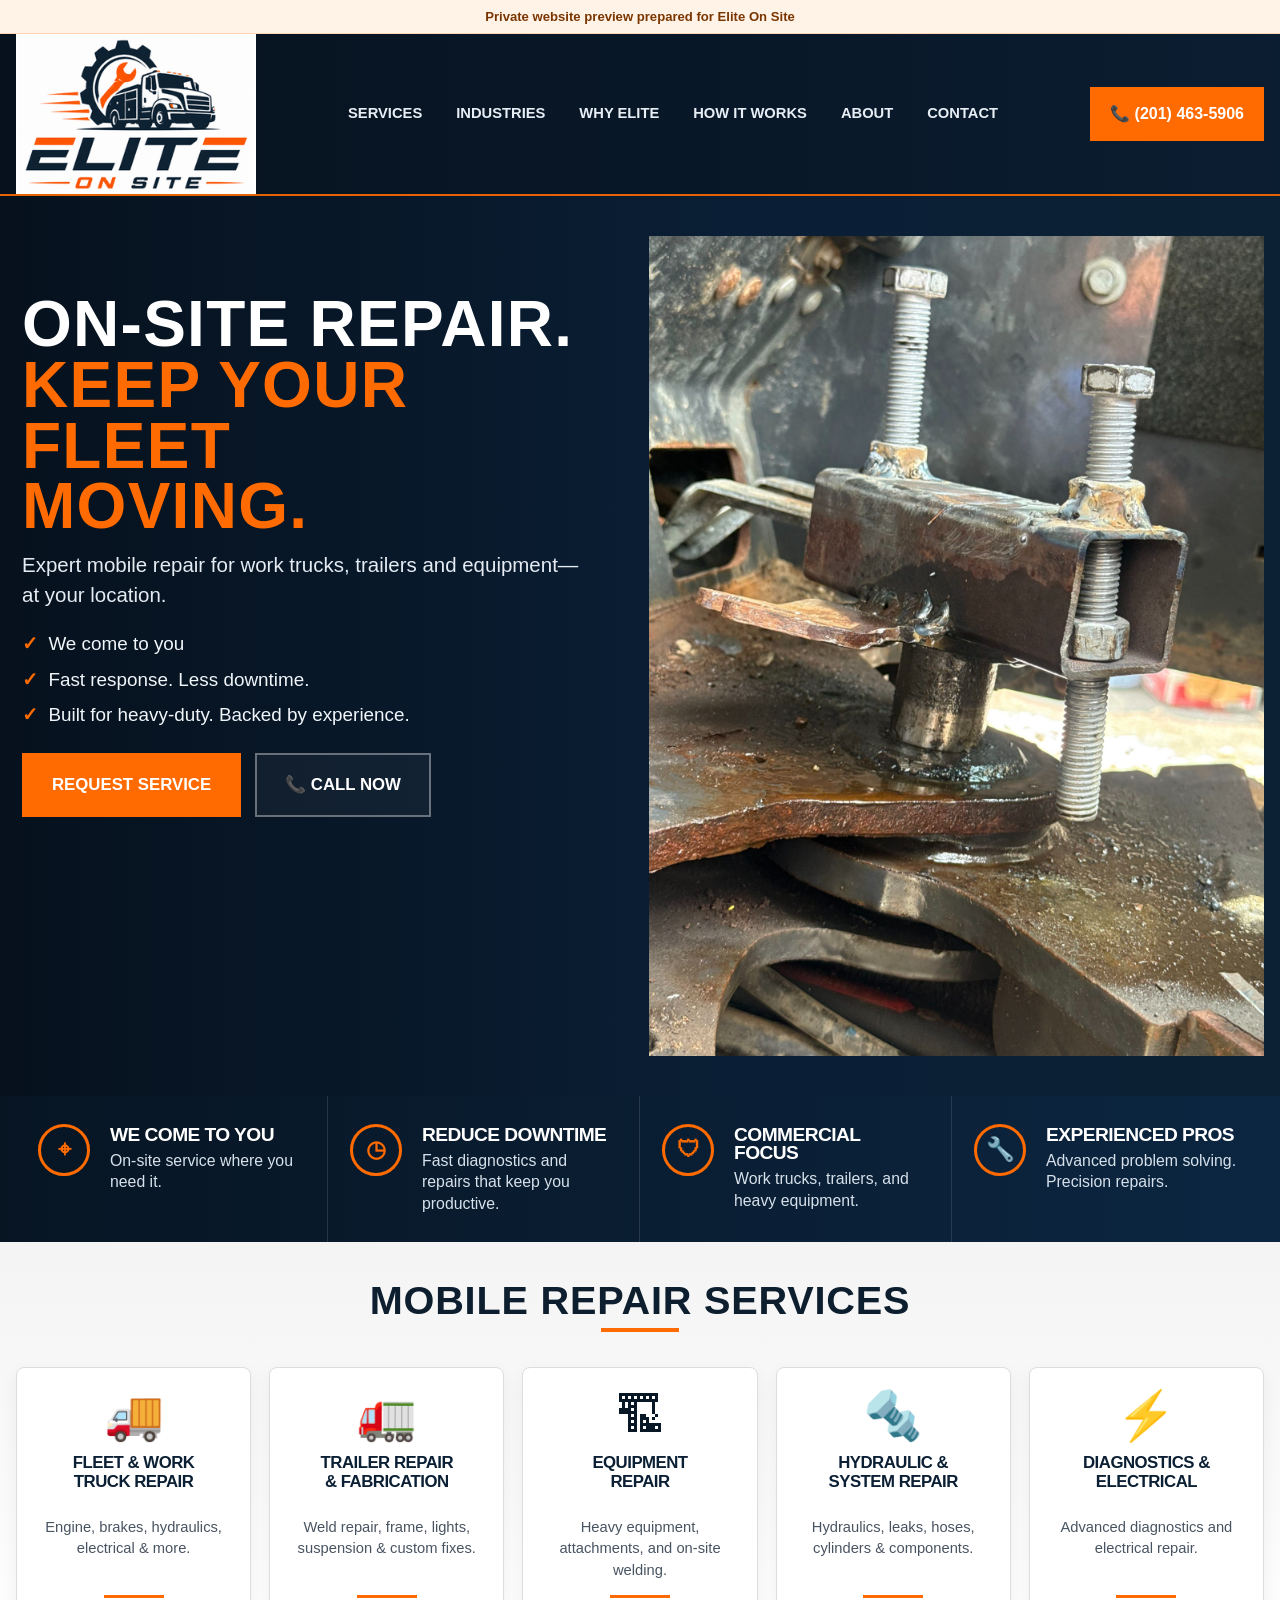
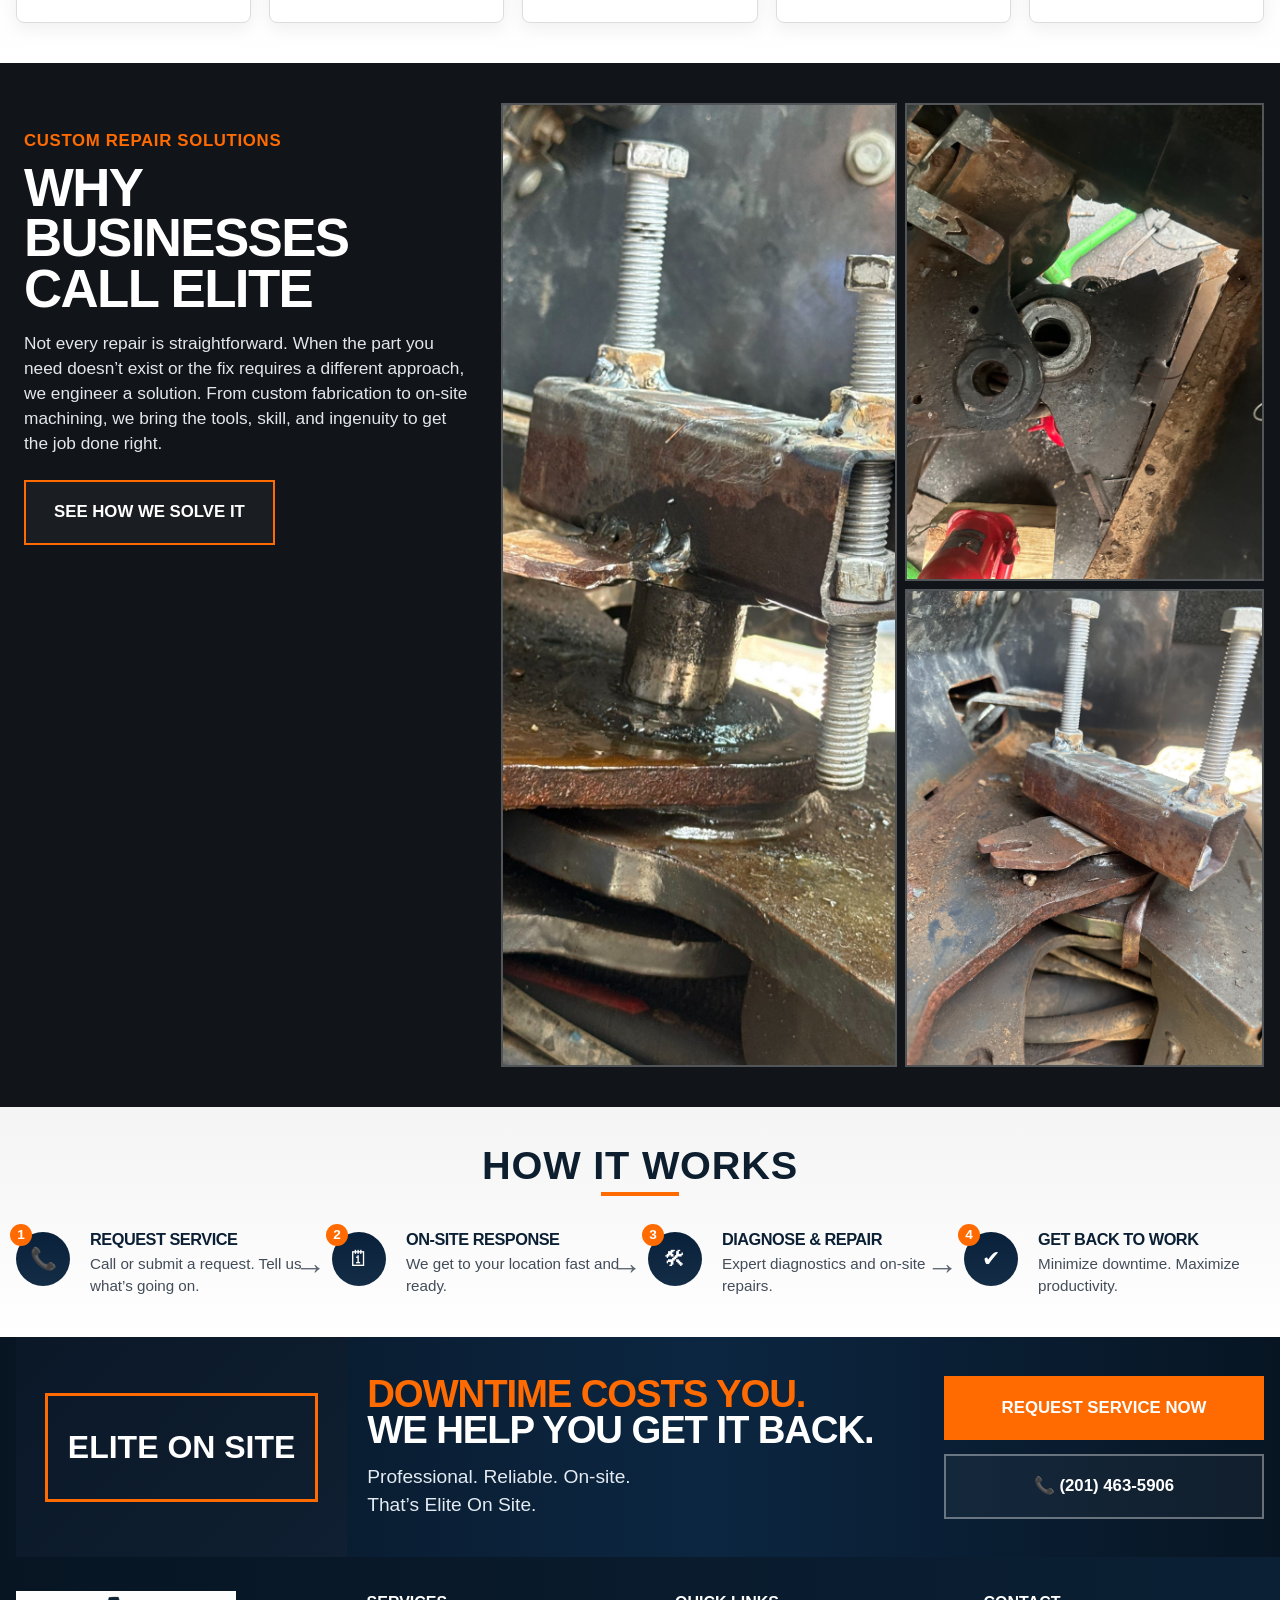
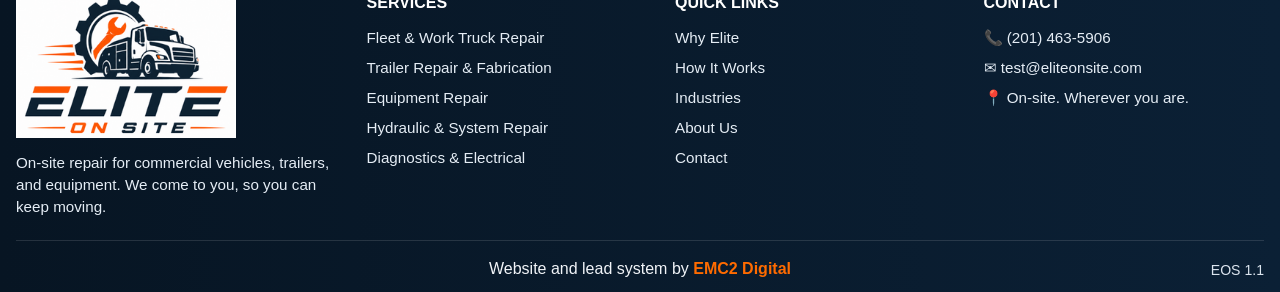
==== commit c7fa88bf: "Improve Elite On Site mobile header" ====
--- a/elite-on-site/index.html
+++ b/elite-on-site/index.html
@@ -8,9 +8,9 @@
   <meta name="robots" content="noindex, nofollow" />
   <style>
     :root{--navy:#081726;--orange:#ff6b00;--white:#fff;--ink:#15202b;--muted:#69727d;--max:1280px}
-    *{box-sizing:border-box} html{scroll-behavior:smooth} body{margin:0;font-family:Inter,Arial,Helvetica,sans-serif;color:var(--ink);background:#fff;line-height:1.45} img{display:block;max-width:100%} a{text-decoration:none;color:inherit}.container{width:min(calc(100% - 32px),var(--max));margin:0 auto}.caps{font-weight:900;text-transform:uppercase;letter-spacing:.02em}h1,h2,h3,h4{margin:0 0 .6rem;line-height:.95;letter-spacing:-.03em}h1{font-size:clamp(2.5rem,5vw,5rem)}h2{font-size:clamp(2rem,3.1vw,3.2rem)}h3{font-size:1.15rem}.orange{color:var(--orange)}
+    *{box-sizing:border-box}html{scroll-behavior:smooth}body{margin:0;font-family:Inter,Arial,Helvetica,sans-serif;color:var(--ink);background:#fff;line-height:1.45}img{display:block;max-width:100%}a{text-decoration:none;color:inherit}.container{width:min(calc(100% - 32px),var(--max));margin:0 auto}.caps{font-weight:900;text-transform:uppercase;letter-spacing:.02em}h1,h2,h3,h4{margin:0 0 .6rem;line-height:.95;letter-spacing:-.03em}h1{font-size:clamp(2.5rem,5vw,5rem)}h2{font-size:clamp(2rem,3.1vw,3.2rem)}h3{font-size:1.15rem}.orange{color:var(--orange)}
     .review-notice{background:#fff3e8;color:#7a3600;text-align:center;padding:7px 12px;font-size:.82rem;font-weight:800;border-bottom:1px solid #ffd6b5}
-    .site-header{position:sticky;top:0;z-index:50;background:linear-gradient(90deg,#06111d,#0b1d31);color:#fff;border-bottom:2px solid rgba(255,107,0,.9)}.nav-wrap{display:flex;align-items:center;justify-content:space-between;gap:20px;min-height:86px}.brand{display:flex;align-items:center;gap:16px;min-width:230px}.brand img{width:240px;height:auto}.nav-links{display:flex;gap:34px;align-items:center;justify-content:center;flex:1}.nav-links a{font-size:.92rem;font-weight:800;text-transform:uppercase;color:#e8eef5}.nav-links a:hover{color:var(--orange)}.header-cta{display:inline-flex;align-items:center;gap:10px;background:var(--orange);color:#fff;padding:15px 20px;font-weight:900;white-space:nowrap}.header-cta:hover{background:#ff7b1e}
+    .site-header{position:sticky;top:0;z-index:50;background:linear-gradient(90deg,#06111d,#0b1d31);color:#fff;border-bottom:2px solid rgba(255,107,0,.9)}.nav-wrap{display:flex;align-items:center;justify-content:space-between;gap:20px;min-height:86px;position:relative}.brand{display:flex;align-items:center;gap:16px;min-width:230px}.brand img{width:240px;height:auto}.nav-links{display:flex;gap:34px;align-items:center;justify-content:center;flex:1}.nav-links a{font-size:.92rem;font-weight:800;text-transform:uppercase;color:#e8eef5}.nav-links a:hover{color:var(--orange)}.header-cta{display:inline-flex;align-items:center;gap:10px;background:var(--orange);color:#fff;padding:15px 20px;font-weight:900;white-space:nowrap}.header-cta:hover{background:#ff7b1e}.nav-toggle{display:none;border:0;background:var(--navy);color:#fff;width:48px;height:48px;border-radius:6px;font-size:1.55rem;align-items:center;justify-content:center;cursor:pointer}
     .hero{background:linear-gradient(90deg,#06111d 0%,#0a1f36 60%,#0d2134 100%);color:#fff}.hero-grid{display:grid;grid-template-columns:1.03fr 1fr;align-items:stretch}.hero-copy{padding:58px 40px 50px 6px;position:relative}.hero-copy::after{content:"";position:absolute;right:-22px;top:0;bottom:0;width:44px;background:linear-gradient(160deg,transparent 0 10%,var(--orange) 10% 12%,transparent 12% 100%);transform:skewX(-14deg);opacity:.95}.hero-copy p.lead{font-size:1.28rem;line-height:1.45;max-width:560px;color:#e5ebf2;margin:.8rem 0 1.3rem}.hero-copy ul{list-style:none;padding:0;margin:0 0 1.55rem;display:grid;gap:.5rem;color:#f0f5fa;font-size:1.18rem}.hero-copy li::before{content:"✓";display:inline-block;color:var(--orange);font-weight:900;margin-right:.65rem}.hero-actions{display:flex;flex-wrap:wrap;gap:14px;margin-top:1rem}.btn{display:inline-flex;align-items:center;justify-content:center;gap:10px;padding:18px 28px;border:2px solid transparent;font-size:1.05rem;font-weight:900;text-transform:uppercase;cursor:pointer}.btn.primary{background:var(--orange);color:#fff}.btn.primary:hover{background:#ff7b1e}.btn.outline{border-color:rgba(255,255,255,.36);color:#fff;background:rgba(255,255,255,.04)}.btn.outline:hover{background:rgba(255,255,255,.1)}.hero-media{position:relative;min-height:560px;overflow:hidden;background:#101820}.hero-media img{width:100%;height:100%;object-fit:cover}
     .value-strip{background:linear-gradient(90deg,#071523,#0c2641);color:#fff}.value-grid{display:grid;grid-template-columns:repeat(4,1fr)}.value-item{display:grid;grid-template-columns:56px 1fr;gap:16px;padding:28px 22px;align-items:start;border-right:1px solid rgba(255,255,255,.12)}.value-item:last-child{border-right:none}.value-icon{width:52px;height:52px;border-radius:50%;border:3px solid var(--orange);display:grid;place-items:center;font-size:1.45rem;color:var(--orange);font-weight:900}.value-item h4{font-size:1.2rem;color:#fff;margin:2px 0 6px;text-transform:uppercase}.value-item p{margin:0;color:#d7e1eb;font-size:.99rem;line-height:1.35}
     section{padding:40px 0}.section-light{background:linear-gradient(180deg,#f4f4f4,#fff)}.section-dark{background:#111519;color:#fff}.section-title{text-align:center;margin-bottom:26px}.section-title h2{display:inline-block;position:relative;padding-bottom:12px;text-transform:uppercase;color:#0d1e2f}.section-title h2::after{content:"";position:absolute;left:50%;bottom:0;transform:translateX(-50%);width:78px;height:4px;background:var(--orange)}
@@ -20,13 +20,25 @@
     .cta-band{background:linear-gradient(90deg,#071523,#0c2641 55%,#071523);color:#fff;padding:0}.cta-grid{display:grid;grid-template-columns:.85fr 1.4fr .85fr;align-items:center;gap:20px}.truck-panel{min-height:220px;background:linear-gradient(135deg,#0a1828,#101f31);display:flex;align-items:center;justify-content:center;padding:18px}.truck-panel::after{content:"ELITE ON SITE";font-size:2rem;font-weight:900;color:#fff;border:3px solid var(--orange);padding:28px 20px}.cta-copy{padding:36px 0}.cta-copy h2{font-size:clamp(2rem,3vw,3.3rem);text-transform:uppercase;line-height:.95}.cta-copy p{font-size:1.2rem;color:#e4ebf2;margin:.9rem 0 0}.cta-actions{display:grid;gap:14px;justify-self:end;width:100%;max-width:320px}.cta-actions .btn{width:100%}
     footer{background:linear-gradient(90deg,#071523,#0b2035);color:#fff;padding:34px 0 12px}.footer-grid{display:grid;grid-template-columns:1.15fr 1fr 1fr 1fr;gap:28px;padding-bottom:22px;border-bottom:1px solid rgba(255,255,255,.12)}.footer-brand img{max-width:220px;margin-bottom:14px}.footer-title{font-size:1rem;font-weight:900;text-transform:uppercase;margin-bottom:12px}.footer-list{display:grid;gap:8px;color:#e5edf5;font-size:.95rem}.footer-bottom{display:flex;justify-content:center;align-items:center;padding-top:16px;position:relative;color:#f1f4f8;font-size:1rem}.footer-bottom strong{color:var(--orange)}.version-inline{position:absolute;right:0;bottom:0;color:#dbe4ee;font-size:.88rem}
     @media(max-width:1180px){.nav-links{gap:18px}.cards{grid-template-columns:repeat(3,1fr)}.cta-grid{grid-template-columns:1fr 1fr}.cta-actions{grid-column:1/-1;max-width:none;grid-template-columns:1fr 1fr}}
-    @media(max-width:900px){.nav-wrap{flex-wrap:wrap;justify-content:center;padding:12px 0 16px}.nav-links{order:3;flex-wrap:wrap;justify-content:center}.hero-grid,.custom-grid,.cta-grid,.footer-grid{grid-template-columns:1fr}.hero-copy{padding:40px 0 36px}.hero-copy::after{display:none}.hero-media{min-height:380px}.value-grid,.process-row{grid-template-columns:repeat(2,1fr)}.custom-gallery{min-height:380px}.footer-bottom{display:block;text-align:center}.version-inline{position:static;display:block;margin-top:8px}}
-    @media(max-width:640px){.brand img{width:200px}.header-cta{padding:12px 14px;font-size:.95rem}.value-grid,.cards,.process-row{grid-template-columns:1fr}.value-item{border-right:none;border-bottom:1px solid rgba(255,255,255,.08)}.custom-gallery{grid-template-columns:1fr;grid-template-rows:auto}.gallery-main{grid-row:auto}.step:not(:last-child)::after{display:none}.cta-actions{grid-template-columns:1fr}}
+    @media(max-width:900px){
+      .site-header{background:#fff;color:var(--navy);border-bottom:3px solid var(--orange);box-shadow:0 5px 18px rgba(0,0,0,.08)}
+      .nav-wrap{display:grid;grid-template-columns:minmax(0,1fr) auto auto;gap:10px;min-height:108px;padding:8px 0}
+      .brand{min-width:0;justify-self:start}.brand img{width:102px;height:102px;object-fit:contain}
+      .header-cta{padding:12px 14px;font-size:.88rem;border-radius:6px;justify-self:end}
+      .nav-toggle{display:flex;justify-self:end}
+      .nav-links{display:none;position:absolute;top:100%;left:-16px;right:-16px;background:#fff;flex-direction:column;gap:0;align-items:stretch;border-top:1px solid #eee;border-bottom:3px solid var(--orange);box-shadow:0 12px 24px rgba(0,0,0,.14);z-index:60}
+      .nav-links.open{display:flex}.nav-links a{color:var(--navy);padding:15px 24px;border-bottom:1px solid #eee;text-align:center;font-size:.95rem}.nav-links a:last-child{border-bottom:none}.nav-links a:hover{background:#fff6ef;color:var(--orange)}
+      .hero-grid,.custom-grid,.cta-grid,.footer-grid{grid-template-columns:1fr}.hero-copy{padding:40px 0 36px}.hero-copy::after{display:none}.hero-media{min-height:380px}.value-grid,.process-row{grid-template-columns:repeat(2,1fr)}.custom-gallery{min-height:380px}.footer-bottom{display:block;text-align:center}.version-inline{position:static;display:block;margin-top:8px}
+    }
+    @media(max-width:640px){
+      .review-notice{font-size:.72rem;padding:6px 10px}.nav-wrap{grid-template-columns:1fr auto auto;min-height:96px;gap:7px}.brand img{width:90px;height:90px}.header-cta{font-size:.78rem;padding:11px 10px}.nav-toggle{width:44px;height:44px;font-size:1.35rem}
+      .value-grid,.cards,.process-row{grid-template-columns:1fr}.value-item{border-right:none;border-bottom:1px solid rgba(255,255,255,.08)}.custom-gallery{grid-template-columns:1fr;grid-template-rows:auto}.gallery-main{grid-row:auto}.step:not(:last-child)::after{display:none}.cta-actions{grid-template-columns:1fr}
+    }
   </style>
 </head>
 <body>
   <div class="review-notice">Private website preview prepared for Elite On Site</div>
-  <header class="site-header"><div class="container nav-wrap"><a class="brand" href="#top"><img src="images/logo.png" alt="Elite On Site logo"></a><nav class="nav-links" aria-label="Main navigation"><a href="#services">Services</a><a href="#industries">Industries</a><a href="#why-elite">Why Elite</a><a href="#how-it-works">How It Works</a><a href="#about">About</a><a href="#contact">Contact</a></nav><a class="header-cta" href="tel:12014635906">📞 (201) 463-5906</a></div></header>
+  <header class="site-header"><div class="container nav-wrap"><a class="brand" href="#top"><img src="images/logo.png" alt="Elite On Site logo"></a><nav class="nav-links" id="mobileNav" aria-label="Main navigation"><a href="#services">Services</a><a href="#industries">Industries</a><a href="#why-elite">Why Elite</a><a href="#how-it-works">How It Works</a><a href="#about">About</a><a href="#contact">Contact</a></nav><a class="header-cta" href="tel:12014635906">📞 (201) 463-5906</a><button class="nav-toggle" id="navToggle" type="button" aria-label="Open menu" aria-expanded="false" aria-controls="mobileNav">☰</button></div></header>
   <main id="top">
     <section class="hero"><div class="container hero-grid"><div class="hero-copy"><h1 class="caps">On-Site Repair.<br><span class="orange">Keep Your Fleet<br>Moving.</span></h1><p class="lead">Expert mobile repair for work trucks, trailers and equipment—at your location.</p><ul><li>We come to you</li><li>Fast response. Less downtime.</li><li>Built for heavy-duty. Backed by experience.</li></ul><div class="hero-actions"><a class="btn primary" href="#contact">Request Service</a><a class="btn outline" href="tel:12014635906">📞 Call Now</a></div></div><div class="hero-media"><img src="images/jig-1.jpg" alt="Custom repair jig fabricated by Elite On Site"></div></div></section>
     <div class="value-strip"><div class="container value-grid"><div class="value-item"><div class="value-icon">⌖</div><div><h4>We Come to You</h4><p>On-site service where you need it.</p></div></div><div class="value-item"><div class="value-icon">◷</div><div><h4>Reduce Downtime</h4><p>Fast diagnostics and repairs that keep you productive.</p></div></div><div class="value-item"><div class="value-icon">🛡</div><div><h4>Commercial Focus</h4><p>Work trucks, trailers, and heavy equipment.</p></div></div><div class="value-item"><div class="value-icon">🔧</div><div><h4>Experienced Pros</h4><p>Advanced problem solving. Precision repairs.</p></div></div></div></div>
@@ -36,5 +48,10 @@
     <section class="cta-band"><div class="container cta-grid"><div class="truck-panel"></div><div class="cta-copy"><h2><span class="orange">Downtime Costs You.</span><br>We Help You Get It Back.</h2><p>Professional. Reliable. On-site.<br>That’s Elite On Site.</p></div><div class="cta-actions"><a class="btn primary" href="#contact">Request Service Now</a><a class="btn outline" href="tel:12014635906">📞 (201) 463-5906</a></div></div></section>
   </main>
   <footer id="about"><div class="container"><div class="footer-grid"><div class="footer-brand"><img src="images/logo.png" alt="Elite On Site logo footer"><div class="footer-list"><div>On-site repair for commercial vehicles, trailers, and equipment. We come to you, so you can keep moving.</div></div></div><div><div class="footer-title">Services</div><div class="footer-list"><div>Fleet & Work Truck Repair</div><div>Trailer Repair & Fabrication</div><div>Equipment Repair</div><div>Hydraulic & System Repair</div><div>Diagnostics & Electrical</div></div></div><div><div class="footer-title">Quick Links</div><div class="footer-list"><a href="#why-elite">Why Elite</a><a href="#how-it-works">How It Works</a><a href="#industries">Industries</a><a href="#about">About Us</a><a href="#contact">Contact</a></div></div><div id="contact"><div class="footer-title">Contact</div><div class="footer-list"><a href="tel:12014635906">📞 (201) 463-5906</a><a href="mailto:test@eliteonsite.com">✉ test@eliteonsite.com</a><div>📍 On-site. Wherever you are.</div></div></div></div><div class="footer-bottom"><div>Website and lead system by <a href="https://emc2digital.com/" target="_blank" rel="noopener"><strong>EMC2 Digital</strong></a></div><div class="version-inline">EOS 1.1</div></div></div></footer>
+  <script>
+    const navToggle=document.getElementById('navToggle');const mobileNav=document.getElementById('mobileNav');
+    navToggle.addEventListener('click',()=>{const open=mobileNav.classList.toggle('open');navToggle.setAttribute('aria-expanded',open?'true':'false');navToggle.textContent=open?'✕':'☰';});
+    mobileNav.querySelectorAll('a').forEach(a=>a.addEventListener('click',()=>{mobileNav.classList.remove('open');navToggle.setAttribute('aria-expanded','false');navToggle.textContent='☰';}));
+  </script>
 </body>
 </html>
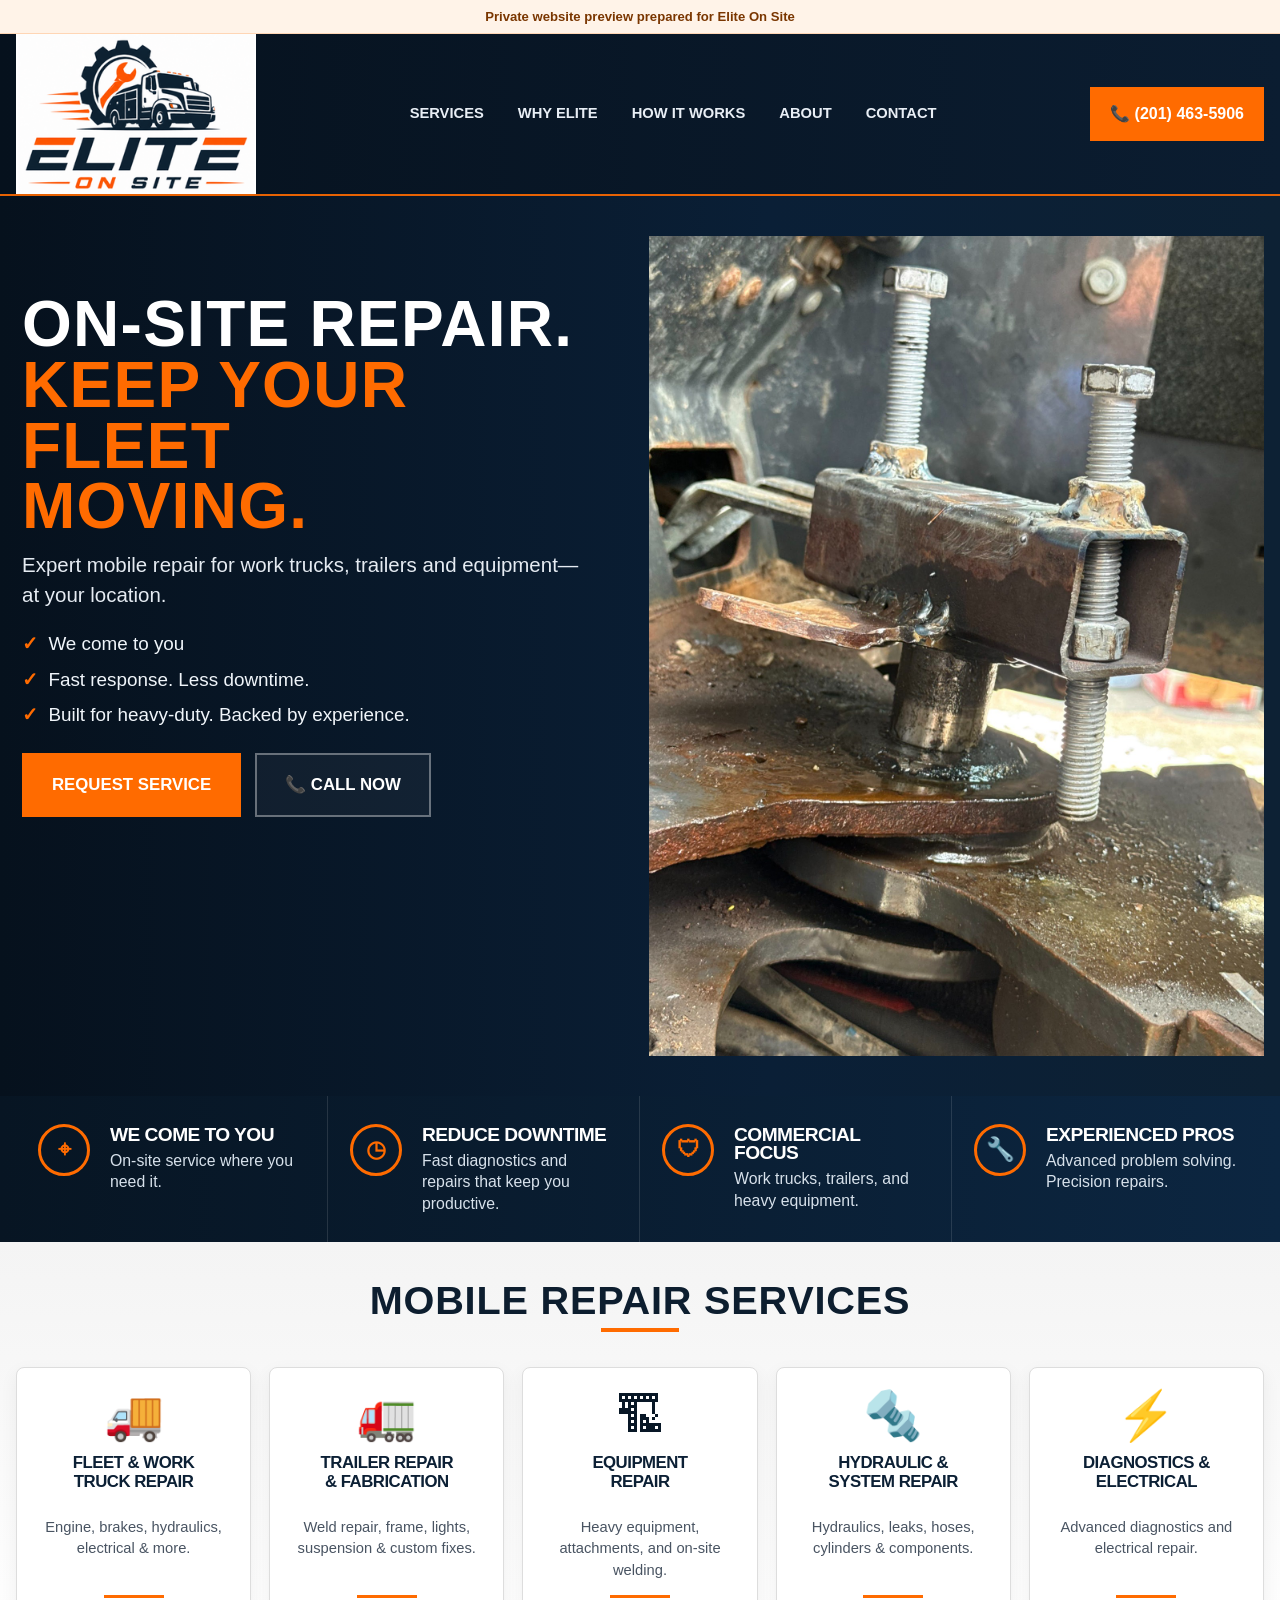
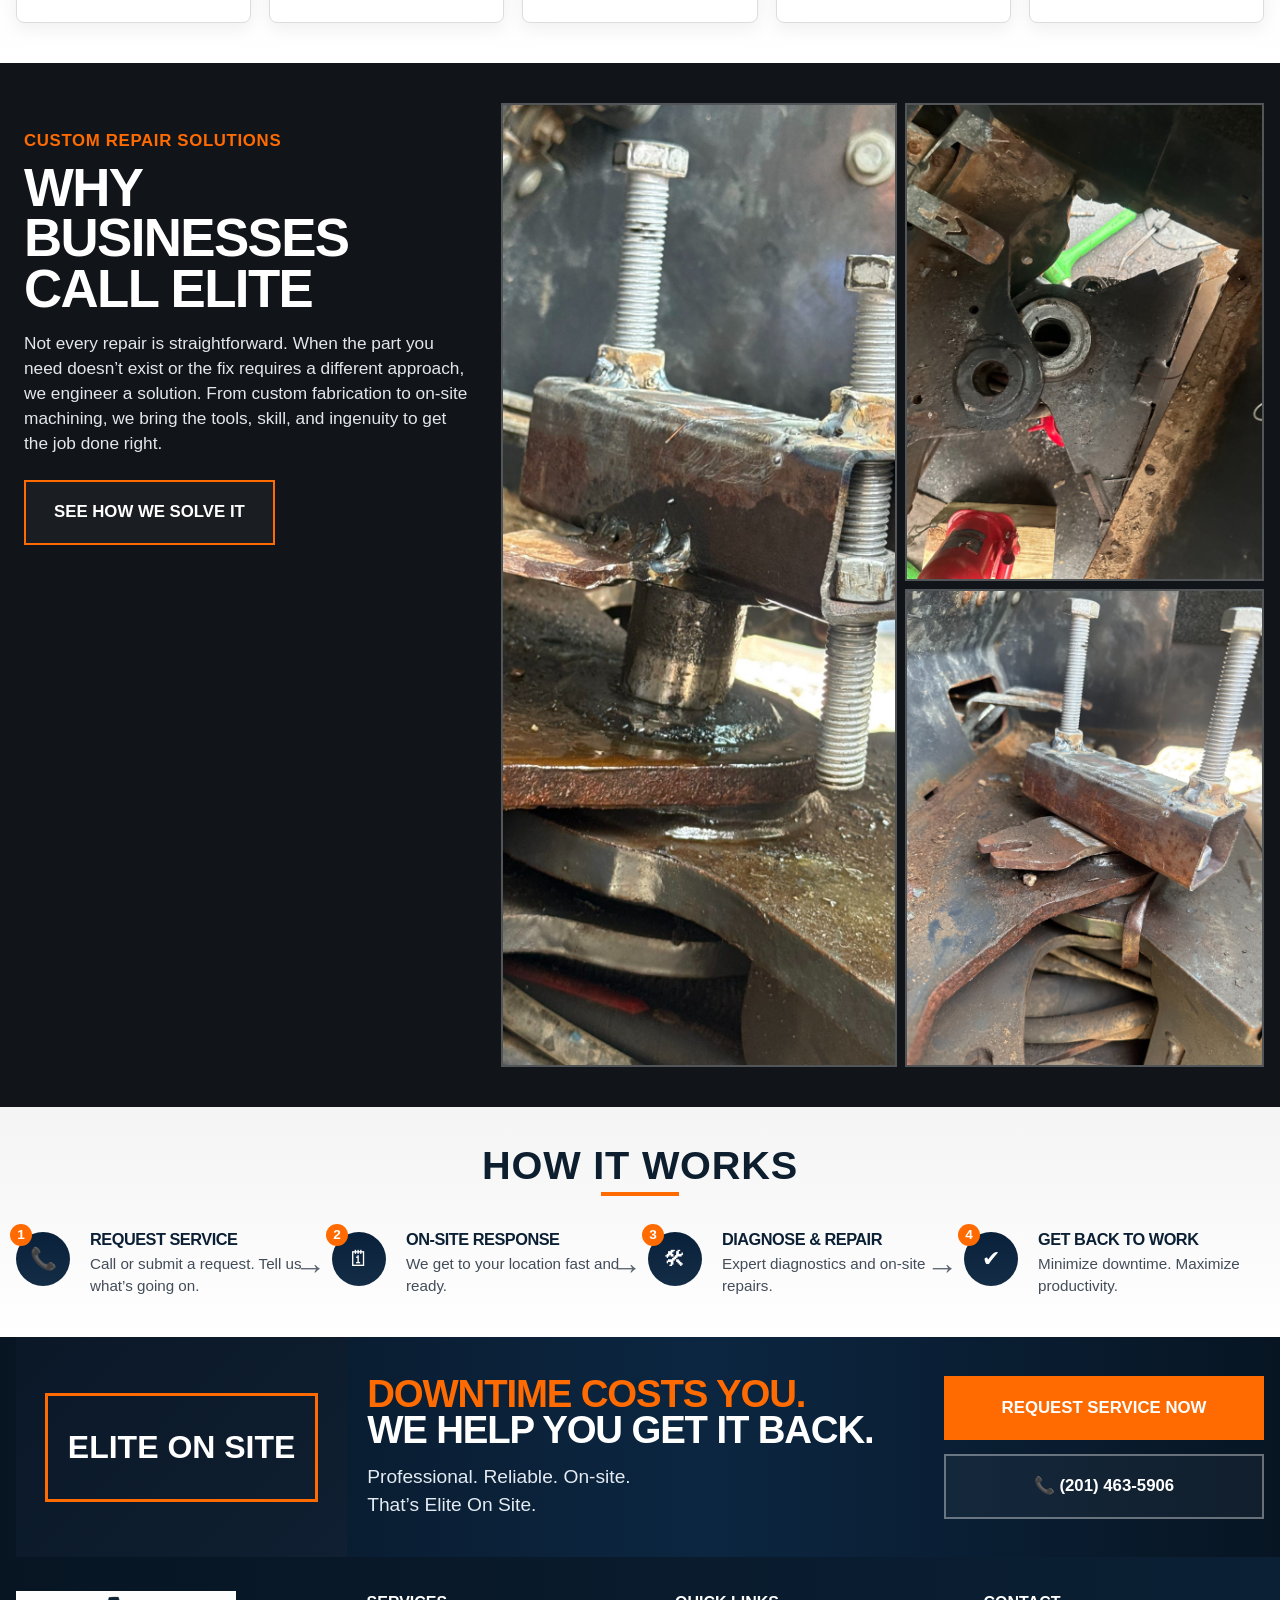
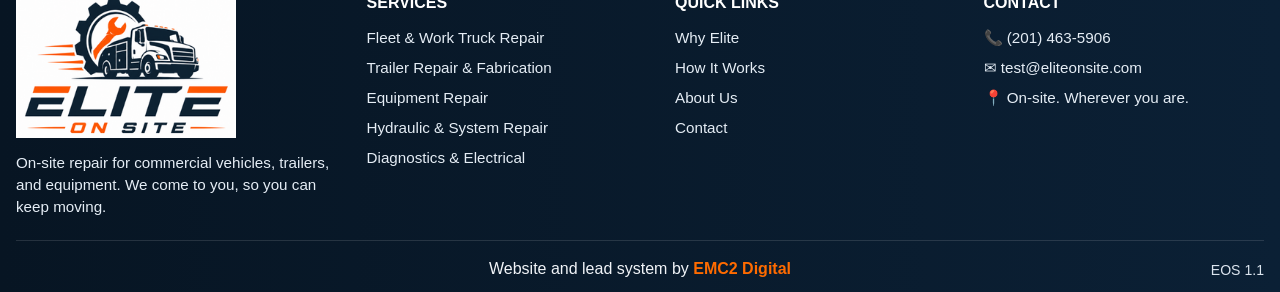
==== commit 7cc9d630: "Remove redundant Industries menu item" ====
--- a/elite-on-site/index.html
+++ b/elite-on-site/index.html
@@ -38,7 +38,7 @@
 </head>
 <body>
   <div class="review-notice">Private website preview prepared for Elite On Site</div>
-  <header class="site-header"><div class="container nav-wrap"><a class="brand" href="#top"><img src="images/logo.png" alt="Elite On Site logo"></a><nav class="nav-links" id="mobileNav" aria-label="Main navigation"><a href="#services">Services</a><a href="#industries">Industries</a><a href="#why-elite">Why Elite</a><a href="#how-it-works">How It Works</a><a href="#about">About</a><a href="#contact">Contact</a></nav><a class="header-cta" href="tel:12014635906">📞 (201) 463-5906</a><button class="nav-toggle" id="navToggle" type="button" aria-label="Open menu" aria-expanded="false" aria-controls="mobileNav">☰</button></div></header>
+  <header class="site-header"><div class="container nav-wrap"><a class="brand" href="#top"><img src="images/logo.png" alt="Elite On Site logo"></a><nav class="nav-links" id="mobileNav" aria-label="Main navigation"><a href="#services">Services</a><a href="#why-elite">Why Elite</a><a href="#how-it-works">How It Works</a><a href="#about">About</a><a href="#contact">Contact</a></nav><a class="header-cta" href="tel:12014635906">📞 (201) 463-5906</a><button class="nav-toggle" id="navToggle" type="button" aria-label="Open menu" aria-expanded="false" aria-controls="mobileNav">☰</button></div></header>
   <main id="top">
     <section class="hero"><div class="container hero-grid"><div class="hero-copy"><h1 class="caps">On-Site Repair.<br><span class="orange">Keep Your Fleet<br>Moving.</span></h1><p class="lead">Expert mobile repair for work trucks, trailers and equipment—at your location.</p><ul><li>We come to you</li><li>Fast response. Less downtime.</li><li>Built for heavy-duty. Backed by experience.</li></ul><div class="hero-actions"><a class="btn primary" href="#contact">Request Service</a><a class="btn outline" href="tel:12014635906">📞 Call Now</a></div></div><div class="hero-media"><img src="images/jig-1.jpg" alt="Custom repair jig fabricated by Elite On Site"></div></div></section>
     <div class="value-strip"><div class="container value-grid"><div class="value-item"><div class="value-icon">⌖</div><div><h4>We Come to You</h4><p>On-site service where you need it.</p></div></div><div class="value-item"><div class="value-icon">◷</div><div><h4>Reduce Downtime</h4><p>Fast diagnostics and repairs that keep you productive.</p></div></div><div class="value-item"><div class="value-icon">🛡</div><div><h4>Commercial Focus</h4><p>Work trucks, trailers, and heavy equipment.</p></div></div><div class="value-item"><div class="value-icon">🔧</div><div><h4>Experienced Pros</h4><p>Advanced problem solving. Precision repairs.</p></div></div></div></div>
@@ -47,7 +47,7 @@
     <section id="how-it-works" class="section-light"><div class="container"><div class="section-title"><h2 class="caps">How It Works</h2></div><div class="process-row"><div class="step"><div class="step-badge"><div class="step-number">1</div><div class="step-icon">📞</div></div><div><h4>Request Service</h4><p>Call or submit a request. Tell us what’s going on.</p></div></div><div class="step"><div class="step-badge"><div class="step-number">2</div><div class="step-icon">🗓</div></div><div><h4>On-Site Response</h4><p>We get to your location fast and ready.</p></div></div><div class="step"><div class="step-badge"><div class="step-number">3</div><div class="step-icon">🛠</div></div><div><h4>Diagnose & Repair</h4><p>Expert diagnostics and on-site repairs.</p></div></div><div class="step"><div class="step-badge"><div class="step-number">4</div><div class="step-icon">✔</div></div><div><h4>Get Back to Work</h4><p>Minimize downtime. Maximize productivity.</p></div></div></div></div></section>
     <section class="cta-band"><div class="container cta-grid"><div class="truck-panel"></div><div class="cta-copy"><h2><span class="orange">Downtime Costs You.</span><br>We Help You Get It Back.</h2><p>Professional. Reliable. On-site.<br>That’s Elite On Site.</p></div><div class="cta-actions"><a class="btn primary" href="#contact">Request Service Now</a><a class="btn outline" href="tel:12014635906">📞 (201) 463-5906</a></div></div></section>
   </main>
-  <footer id="about"><div class="container"><div class="footer-grid"><div class="footer-brand"><img src="images/logo.png" alt="Elite On Site logo footer"><div class="footer-list"><div>On-site repair for commercial vehicles, trailers, and equipment. We come to you, so you can keep moving.</div></div></div><div><div class="footer-title">Services</div><div class="footer-list"><div>Fleet & Work Truck Repair</div><div>Trailer Repair & Fabrication</div><div>Equipment Repair</div><div>Hydraulic & System Repair</div><div>Diagnostics & Electrical</div></div></div><div><div class="footer-title">Quick Links</div><div class="footer-list"><a href="#why-elite">Why Elite</a><a href="#how-it-works">How It Works</a><a href="#industries">Industries</a><a href="#about">About Us</a><a href="#contact">Contact</a></div></div><div id="contact"><div class="footer-title">Contact</div><div class="footer-list"><a href="tel:12014635906">📞 (201) 463-5906</a><a href="mailto:test@eliteonsite.com">✉ test@eliteonsite.com</a><div>📍 On-site. Wherever you are.</div></div></div></div><div class="footer-bottom"><div>Website and lead system by <a href="https://emc2digital.com/" target="_blank" rel="noopener"><strong>EMC2 Digital</strong></a></div><div class="version-inline">EOS 1.1</div></div></div></footer>
+  <footer id="about"><div class="container"><div class="footer-grid"><div class="footer-brand"><img src="images/logo.png" alt="Elite On Site logo footer"><div class="footer-list"><div>On-site repair for commercial vehicles, trailers, and equipment. We come to you, so you can keep moving.</div></div></div><div><div class="footer-title">Services</div><div class="footer-list"><div>Fleet & Work Truck Repair</div><div>Trailer Repair & Fabrication</div><div>Equipment Repair</div><div>Hydraulic & System Repair</div><div>Diagnostics & Electrical</div></div></div><div><div class="footer-title">Quick Links</div><div class="footer-list"><a href="#why-elite">Why Elite</a><a href="#how-it-works">How It Works</a><a href="#about">About Us</a><a href="#contact">Contact</a></div></div><div id="contact"><div class="footer-title">Contact</div><div class="footer-list"><a href="tel:12014635906">📞 (201) 463-5906</a><a href="mailto:test@eliteonsite.com">✉ test@eliteonsite.com</a><div>📍 On-site. Wherever you are.</div></div></div></div><div class="footer-bottom"><div>Website and lead system by <a href="https://emc2digital.com/" target="_blank" rel="noopener"><strong>EMC2 Digital</strong></a></div><div class="version-inline">EOS 1.1</div></div></div></footer>
   <script>
     const navToggle=document.getElementById('navToggle');const mobileNav=document.getElementById('mobileNav');
     navToggle.addEventListener('click',()=>{const open=mobileNav.classList.toggle('open');navToggle.setAttribute('aria-expanded',open?'true':'false');navToggle.textContent=open?'✕':'☰';});
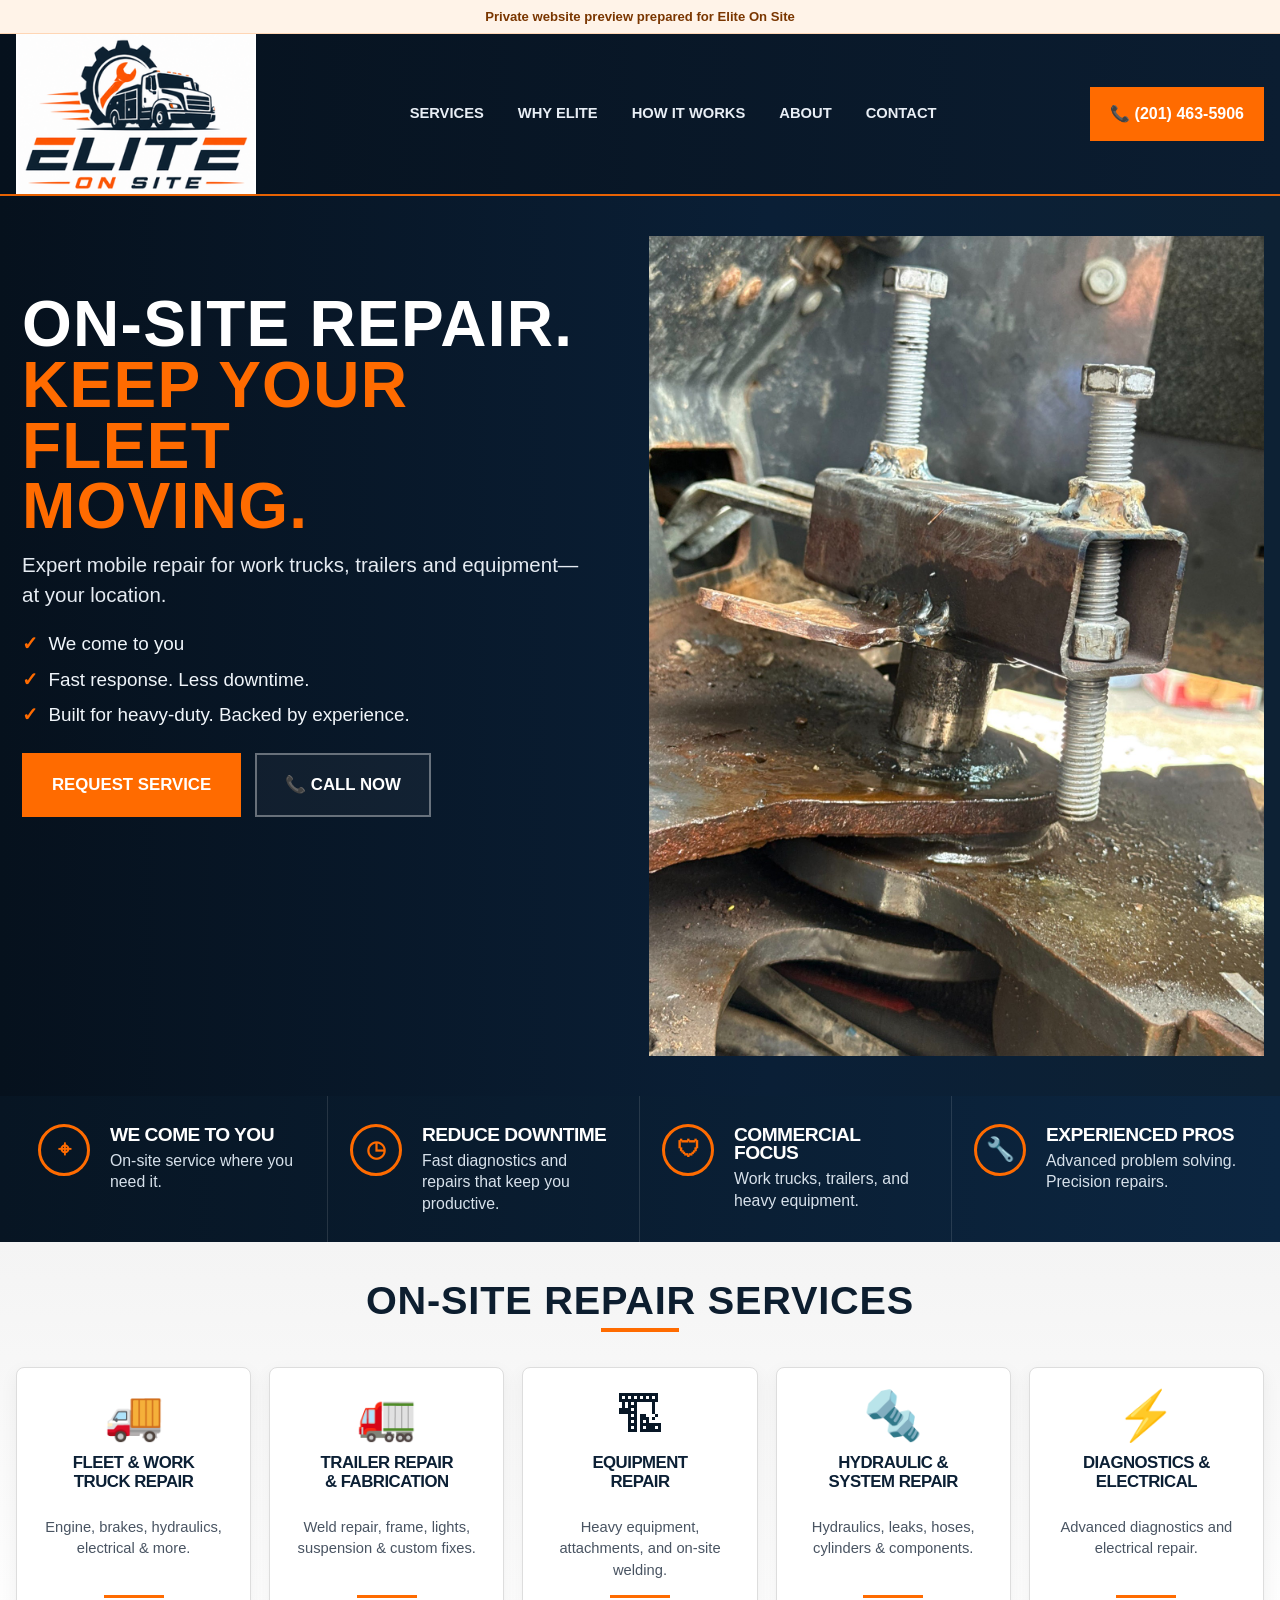
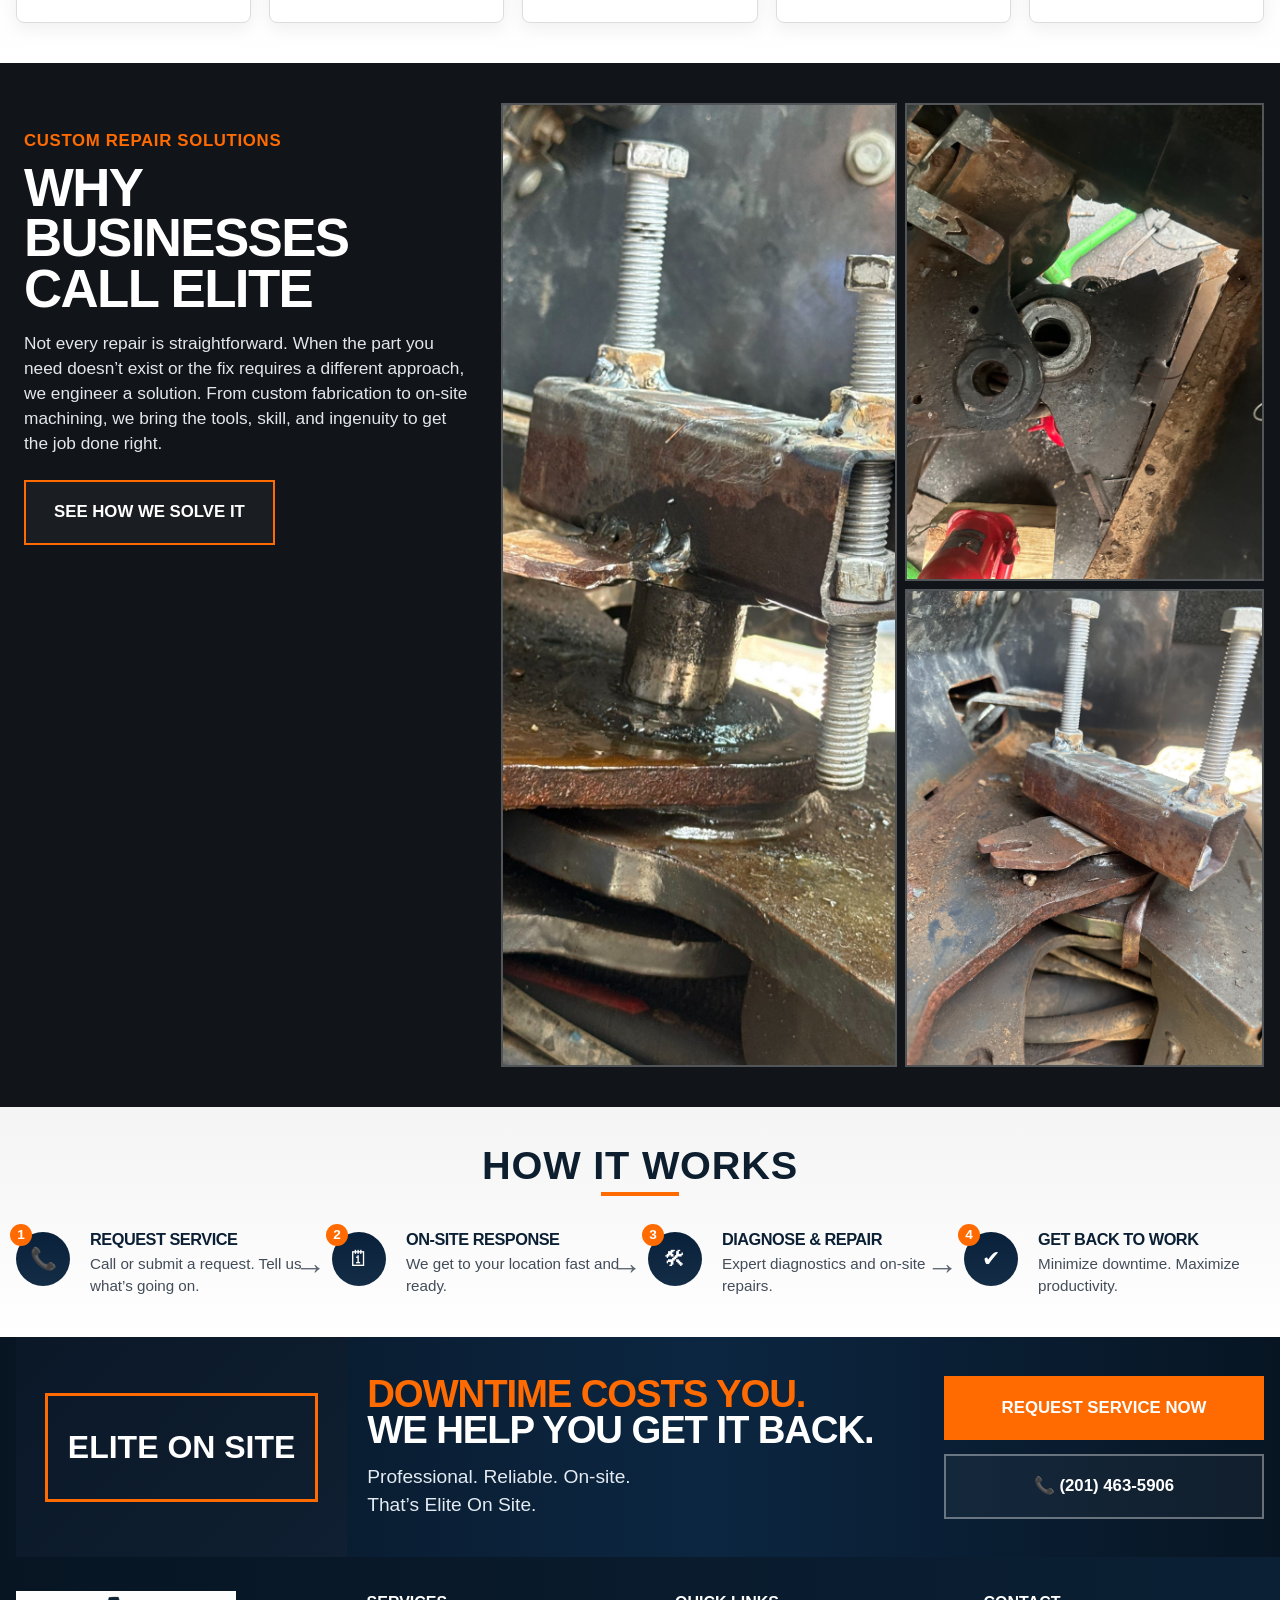
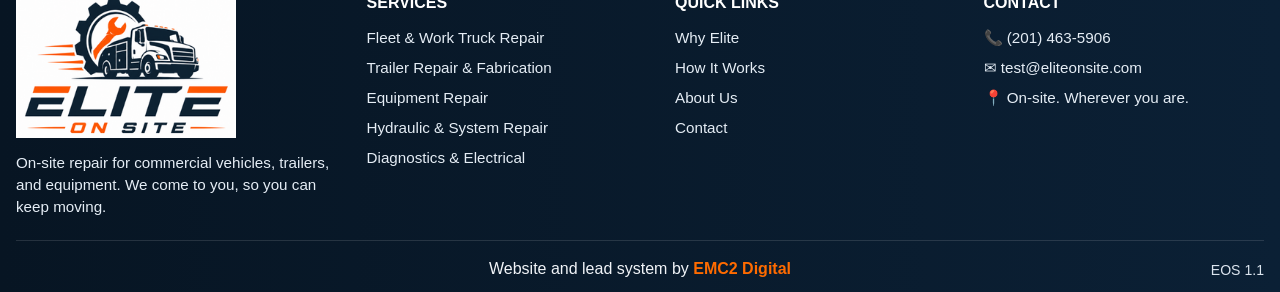
==== commit 6ecd5533: "Fix mobile section anchor and rename services heading" ====
--- a/elite-on-site/index.html
+++ b/elite-on-site/index.html
@@ -9,6 +9,7 @@
   <style>
     :root{--navy:#081726;--orange:#ff6b00;--white:#fff;--ink:#15202b;--muted:#69727d;--max:1280px}
     *{box-sizing:border-box}html{scroll-behavior:smooth}body{margin:0;font-family:Inter,Arial,Helvetica,sans-serif;color:var(--ink);background:#fff;line-height:1.45}img{display:block;max-width:100%}a{text-decoration:none;color:inherit}.container{width:min(calc(100% - 32px),var(--max));margin:0 auto}.caps{font-weight:900;text-transform:uppercase;letter-spacing:.02em}h1,h2,h3,h4{margin:0 0 .6rem;line-height:.95;letter-spacing:-.03em}h1{font-size:clamp(2.5rem,5vw,5rem)}h2{font-size:clamp(2rem,3.1vw,3.2rem)}h3{font-size:1.15rem}.orange{color:var(--orange)}
+    #services,#why-elite,#how-it-works,#about,#contact{scroll-margin-top:120px}
     .review-notice{background:#fff3e8;color:#7a3600;text-align:center;padding:7px 12px;font-size:.82rem;font-weight:800;border-bottom:1px solid #ffd6b5}
     .site-header{position:sticky;top:0;z-index:50;background:linear-gradient(90deg,#06111d,#0b1d31);color:#fff;border-bottom:2px solid rgba(255,107,0,.9)}.nav-wrap{display:flex;align-items:center;justify-content:space-between;gap:20px;min-height:86px;position:relative}.brand{display:flex;align-items:center;gap:16px;min-width:230px}.brand img{width:240px;height:auto}.nav-links{display:flex;gap:34px;align-items:center;justify-content:center;flex:1}.nav-links a{font-size:.92rem;font-weight:800;text-transform:uppercase;color:#e8eef5}.nav-links a:hover{color:var(--orange)}.header-cta{display:inline-flex;align-items:center;gap:10px;background:var(--orange);color:#fff;padding:15px 20px;font-weight:900;white-space:nowrap}.header-cta:hover{background:#ff7b1e}.nav-toggle{display:none;border:0;background:var(--navy);color:#fff;width:48px;height:48px;border-radius:6px;font-size:1.55rem;align-items:center;justify-content:center;cursor:pointer}
     .hero{background:linear-gradient(90deg,#06111d 0%,#0a1f36 60%,#0d2134 100%);color:#fff}.hero-grid{display:grid;grid-template-columns:1.03fr 1fr;align-items:stretch}.hero-copy{padding:58px 40px 50px 6px;position:relative}.hero-copy::after{content:"";position:absolute;right:-22px;top:0;bottom:0;width:44px;background:linear-gradient(160deg,transparent 0 10%,var(--orange) 10% 12%,transparent 12% 100%);transform:skewX(-14deg);opacity:.95}.hero-copy p.lead{font-size:1.28rem;line-height:1.45;max-width:560px;color:#e5ebf2;margin:.8rem 0 1.3rem}.hero-copy ul{list-style:none;padding:0;margin:0 0 1.55rem;display:grid;gap:.5rem;color:#f0f5fa;font-size:1.18rem}.hero-copy li::before{content:"✓";display:inline-block;color:var(--orange);font-weight:900;margin-right:.65rem}.hero-actions{display:flex;flex-wrap:wrap;gap:14px;margin-top:1rem}.btn{display:inline-flex;align-items:center;justify-content:center;gap:10px;padding:18px 28px;border:2px solid transparent;font-size:1.05rem;font-weight:900;text-transform:uppercase;cursor:pointer}.btn.primary{background:var(--orange);color:#fff}.btn.primary:hover{background:#ff7b1e}.btn.outline{border-color:rgba(255,255,255,.36);color:#fff;background:rgba(255,255,255,.04)}.btn.outline:hover{background:rgba(255,255,255,.1)}.hero-media{position:relative;min-height:560px;overflow:hidden;background:#101820}.hero-media img{width:100%;height:100%;object-fit:cover}
@@ -21,6 +22,7 @@
     footer{background:linear-gradient(90deg,#071523,#0b2035);color:#fff;padding:34px 0 12px}.footer-grid{display:grid;grid-template-columns:1.15fr 1fr 1fr 1fr;gap:28px;padding-bottom:22px;border-bottom:1px solid rgba(255,255,255,.12)}.footer-brand img{max-width:220px;margin-bottom:14px}.footer-title{font-size:1rem;font-weight:900;text-transform:uppercase;margin-bottom:12px}.footer-list{display:grid;gap:8px;color:#e5edf5;font-size:.95rem}.footer-bottom{display:flex;justify-content:center;align-items:center;padding-top:16px;position:relative;color:#f1f4f8;font-size:1rem}.footer-bottom strong{color:var(--orange)}.version-inline{position:absolute;right:0;bottom:0;color:#dbe4ee;font-size:.88rem}
     @media(max-width:1180px){.nav-links{gap:18px}.cards{grid-template-columns:repeat(3,1fr)}.cta-grid{grid-template-columns:1fr 1fr}.cta-actions{grid-column:1/-1;max-width:none;grid-template-columns:1fr 1fr}}
     @media(max-width:900px){
+      #services,#why-elite,#how-it-works,#about,#contact{scroll-margin-top:145px}
       .site-header{background:#fff;color:var(--navy);border-bottom:3px solid var(--orange);box-shadow:0 5px 18px rgba(0,0,0,.08)}
       .nav-wrap{display:grid;grid-template-columns:minmax(0,1fr) auto auto;gap:10px;min-height:108px;padding:8px 0}
       .brand{min-width:0;justify-self:start}.brand img{width:102px;height:102px;object-fit:contain}
@@ -42,7 +44,7 @@
   <main id="top">
     <section class="hero"><div class="container hero-grid"><div class="hero-copy"><h1 class="caps">On-Site Repair.<br><span class="orange">Keep Your Fleet<br>Moving.</span></h1><p class="lead">Expert mobile repair for work trucks, trailers and equipment—at your location.</p><ul><li>We come to you</li><li>Fast response. Less downtime.</li><li>Built for heavy-duty. Backed by experience.</li></ul><div class="hero-actions"><a class="btn primary" href="#contact">Request Service</a><a class="btn outline" href="tel:12014635906">📞 Call Now</a></div></div><div class="hero-media"><img src="images/jig-1.jpg" alt="Custom repair jig fabricated by Elite On Site"></div></div></section>
     <div class="value-strip"><div class="container value-grid"><div class="value-item"><div class="value-icon">⌖</div><div><h4>We Come to You</h4><p>On-site service where you need it.</p></div></div><div class="value-item"><div class="value-icon">◷</div><div><h4>Reduce Downtime</h4><p>Fast diagnostics and repairs that keep you productive.</p></div></div><div class="value-item"><div class="value-icon">🛡</div><div><h4>Commercial Focus</h4><p>Work trucks, trailers, and heavy equipment.</p></div></div><div class="value-item"><div class="value-icon">🔧</div><div><h4>Experienced Pros</h4><p>Advanced problem solving. Precision repairs.</p></div></div></div></div>
-    <section id="services" class="section-light"><div class="container"><div class="section-title"><h2 class="caps">Mobile Repair Services</h2></div><div class="cards"><article class="card"><div class="card-icon">🚚</div><h3>Fleet & Work<br>Truck Repair</h3><p>Engine, brakes, hydraulics, electrical & more.</p><div class="underline"></div></article><article class="card"><div class="card-icon">🚛</div><h3>Trailer Repair<br>& Fabrication</h3><p>Weld repair, frame, lights, suspension & custom fixes.</p><div class="underline"></div></article><article class="card" id="industries"><div class="card-icon">🏗</div><h3>Equipment<br>Repair</h3><p>Heavy equipment, attachments, and on-site welding.</p><div class="underline"></div></article><article class="card"><div class="card-icon">🔩</div><h3>Hydraulic &<br>System Repair</h3><p>Hydraulics, leaks, hoses, cylinders & components.</p><div class="underline"></div></article><article class="card"><div class="card-icon">⚡</div><h3>Diagnostics &<br>Electrical</h3><p>Advanced diagnostics and electrical repair.</p><div class="underline"></div></article></div></div></section>
+    <section id="services" class="section-light"><div class="container"><div class="section-title"><h2 class="caps">On-Site Repair Services</h2></div><div class="cards"><article class="card"><div class="card-icon">🚚</div><h3>Fleet & Work<br>Truck Repair</h3><p>Engine, brakes, hydraulics, electrical & more.</p><div class="underline"></div></article><article class="card"><div class="card-icon">🚛</div><h3>Trailer Repair<br>& Fabrication</h3><p>Weld repair, frame, lights, suspension & custom fixes.</p><div class="underline"></div></article><article class="card" id="industries"><div class="card-icon">🏗</div><h3>Equipment<br>Repair</h3><p>Heavy equipment, attachments, and on-site welding.</p><div class="underline"></div></article><article class="card"><div class="card-icon">🔩</div><h3>Hydraulic &<br>System Repair</h3><p>Hydraulics, leaks, hoses, cylinders & components.</p><div class="underline"></div></article><article class="card"><div class="card-icon">⚡</div><h3>Diagnostics &<br>Electrical</h3><p>Advanced diagnostics and electrical repair.</p><div class="underline"></div></article></div></div></section>
     <section id="why-elite" class="section-dark"><div class="container custom-grid"><div class="custom-copy"><div class="eyebrow">Custom Repair Solutions</div><h2>Why Businesses<br>Call Elite</h2><p>Not every repair is straightforward. When the part you need doesn’t exist or the fix requires a different approach, we engineer a solution. From custom fabrication to on-site machining, we bring the tools, skill, and ingenuity to get the job done right.</p><div style="margin-top:24px"><a class="btn outline" href="#contact" style="border-color:var(--orange);color:#fff">See How We Solve It</a></div></div><div class="custom-gallery"><img class="gallery-main" src="images/jig-1.jpg" alt="Close view of Elite On Site repair jig"><img src="images/jig-2.jpg" alt="Custom fabricated repair setup and bracket"><img src="images/jig-3.jpg" alt="On-site mechanical jig used for a repair"></div></div></section>
     <section id="how-it-works" class="section-light"><div class="container"><div class="section-title"><h2 class="caps">How It Works</h2></div><div class="process-row"><div class="step"><div class="step-badge"><div class="step-number">1</div><div class="step-icon">📞</div></div><div><h4>Request Service</h4><p>Call or submit a request. Tell us what’s going on.</p></div></div><div class="step"><div class="step-badge"><div class="step-number">2</div><div class="step-icon">🗓</div></div><div><h4>On-Site Response</h4><p>We get to your location fast and ready.</p></div></div><div class="step"><div class="step-badge"><div class="step-number">3</div><div class="step-icon">🛠</div></div><div><h4>Diagnose & Repair</h4><p>Expert diagnostics and on-site repairs.</p></div></div><div class="step"><div class="step-badge"><div class="step-number">4</div><div class="step-icon">✔</div></div><div><h4>Get Back to Work</h4><p>Minimize downtime. Maximize productivity.</p></div></div></div></div></section>
     <section class="cta-band"><div class="container cta-grid"><div class="truck-panel"></div><div class="cta-copy"><h2><span class="orange">Downtime Costs You.</span><br>We Help You Get It Back.</h2><p>Professional. Reliable. On-site.<br>That’s Elite On Site.</p></div><div class="cta-actions"><a class="btn primary" href="#contact">Request Service Now</a><a class="btn outline" href="tel:12014635906">📞 (201) 463-5906</a></div></div></section>
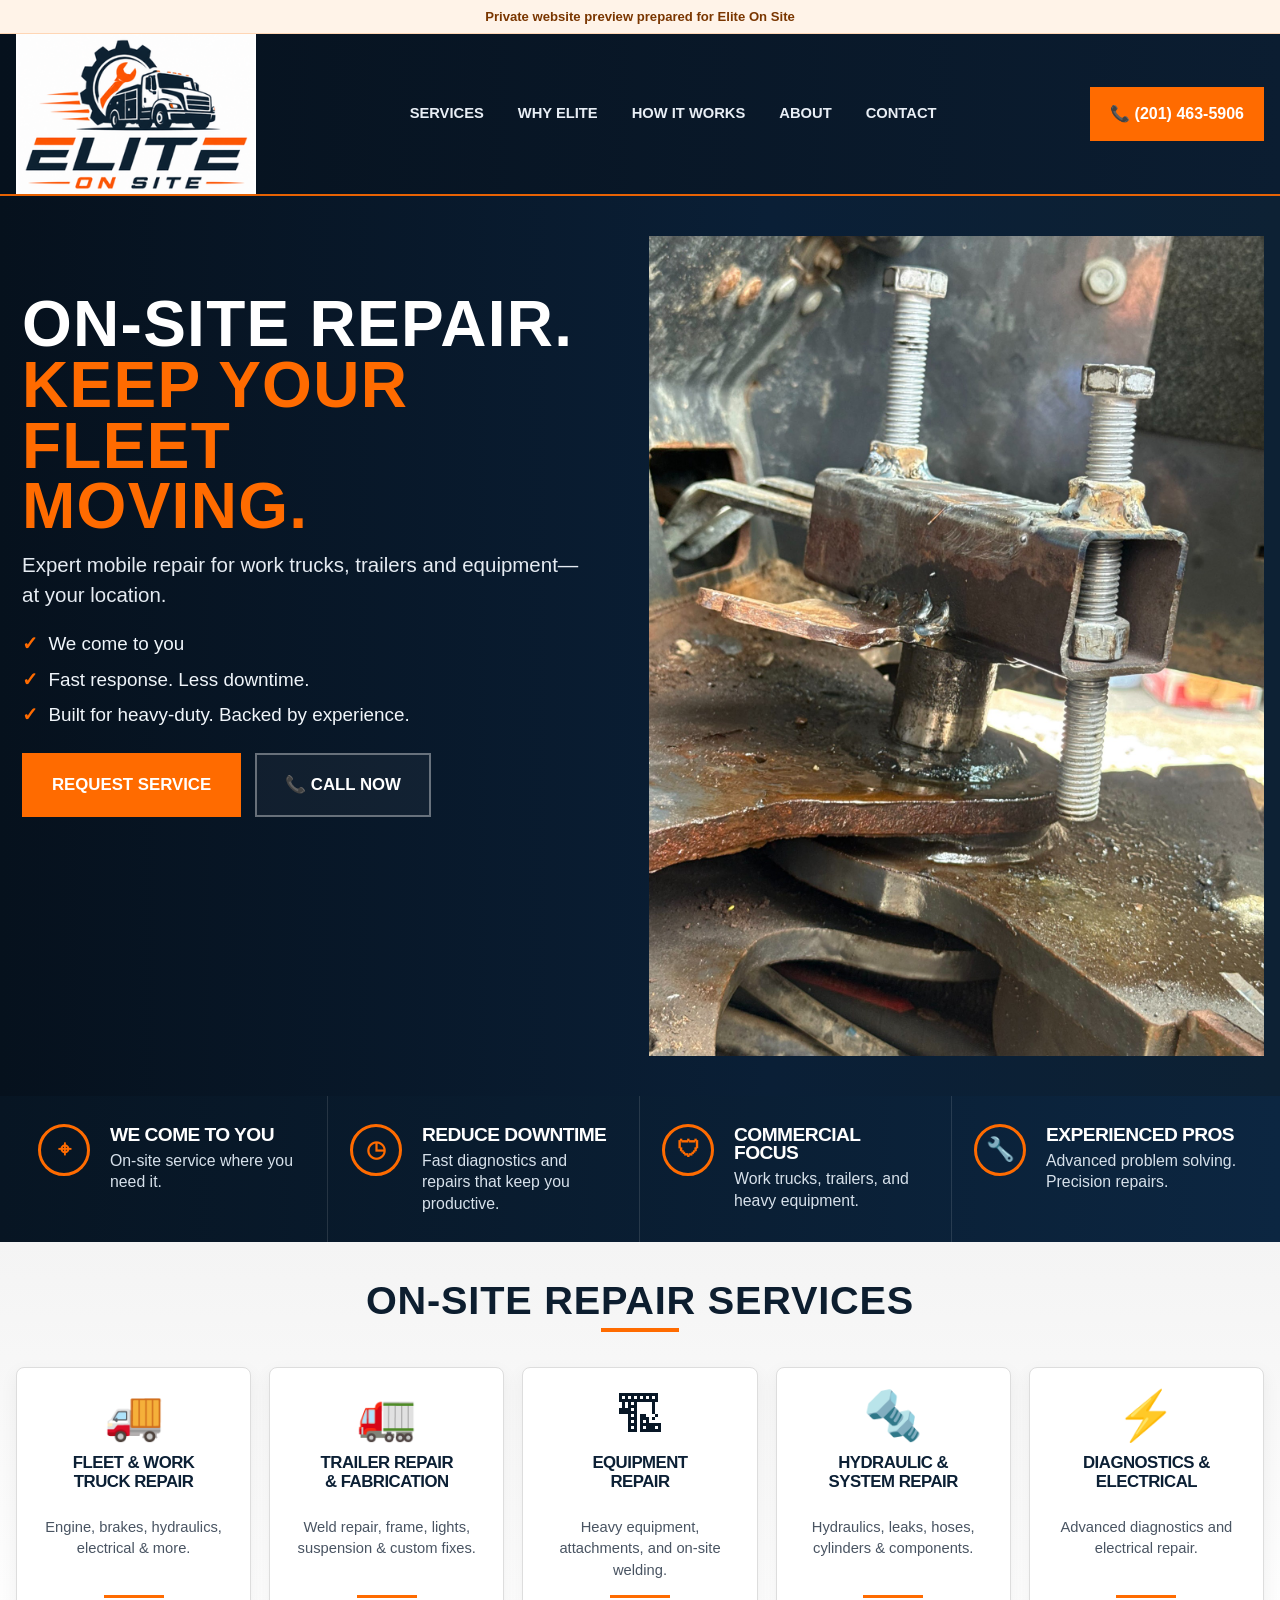
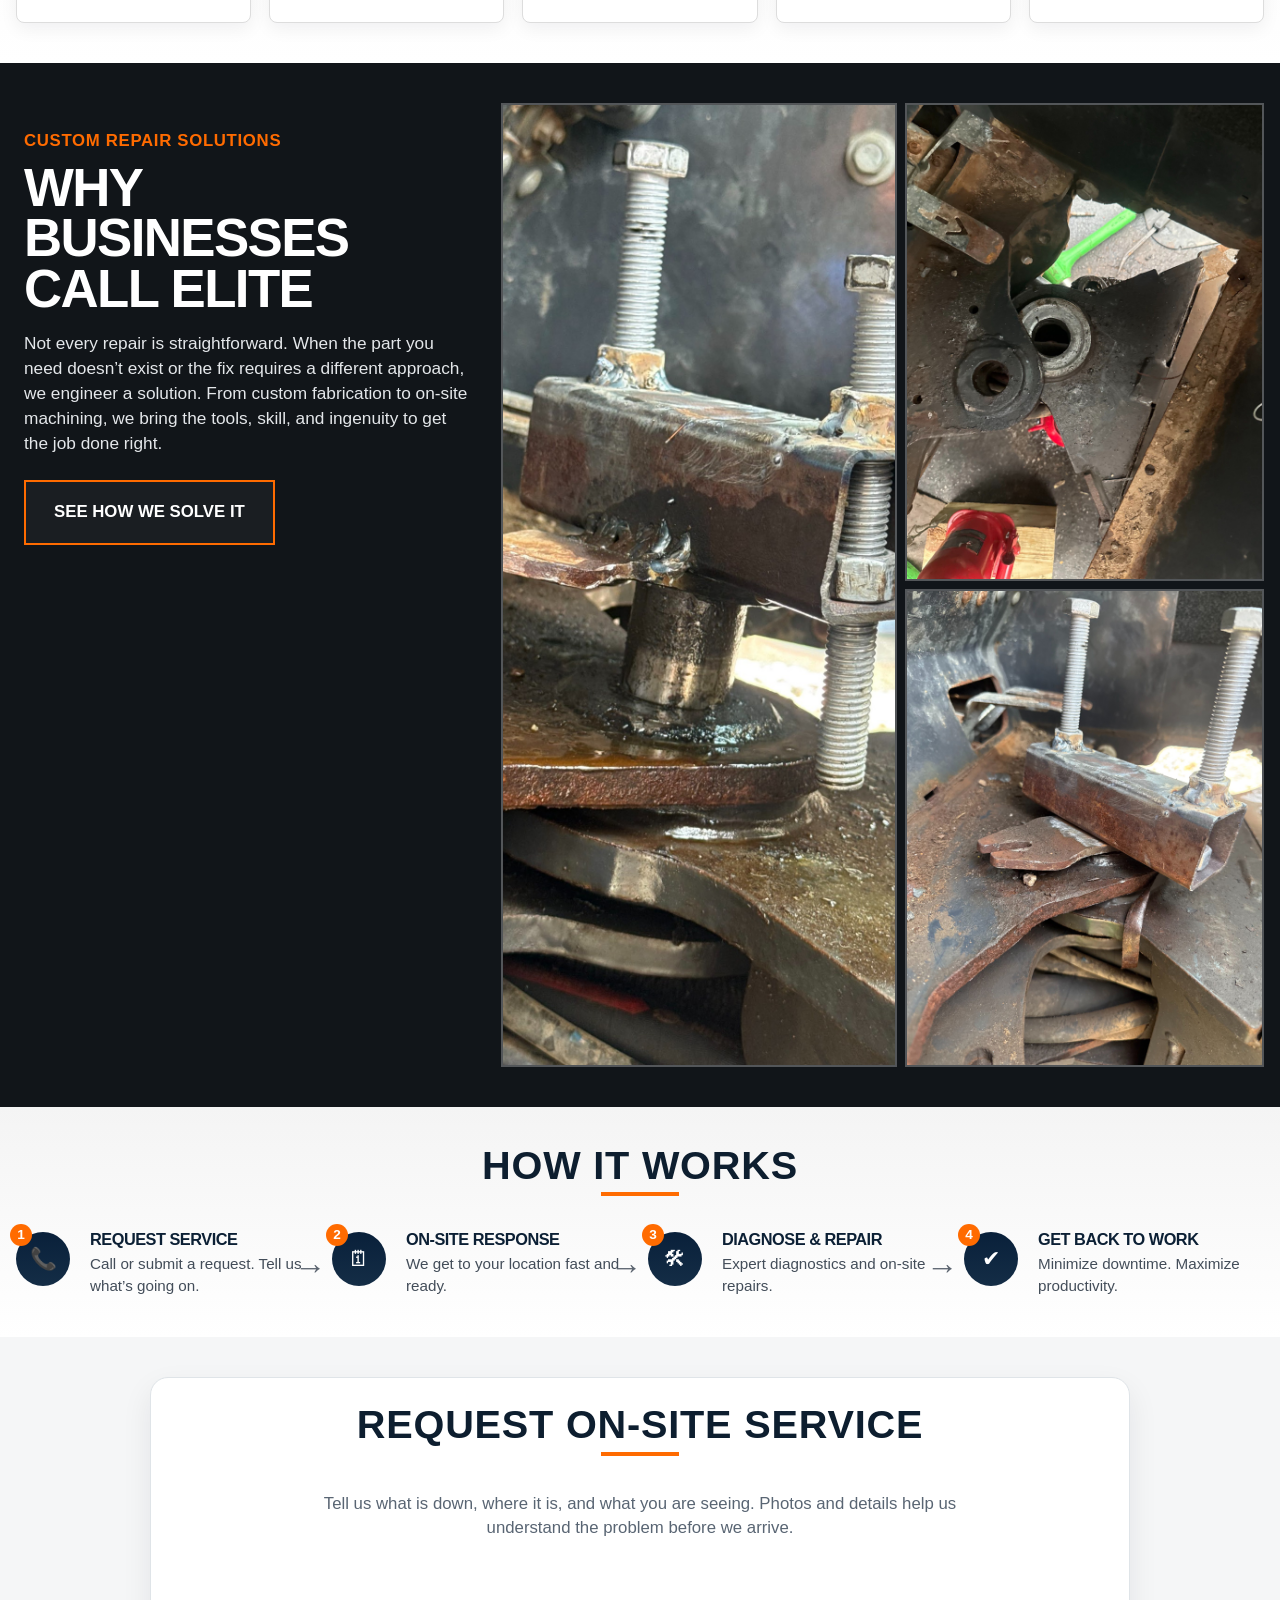
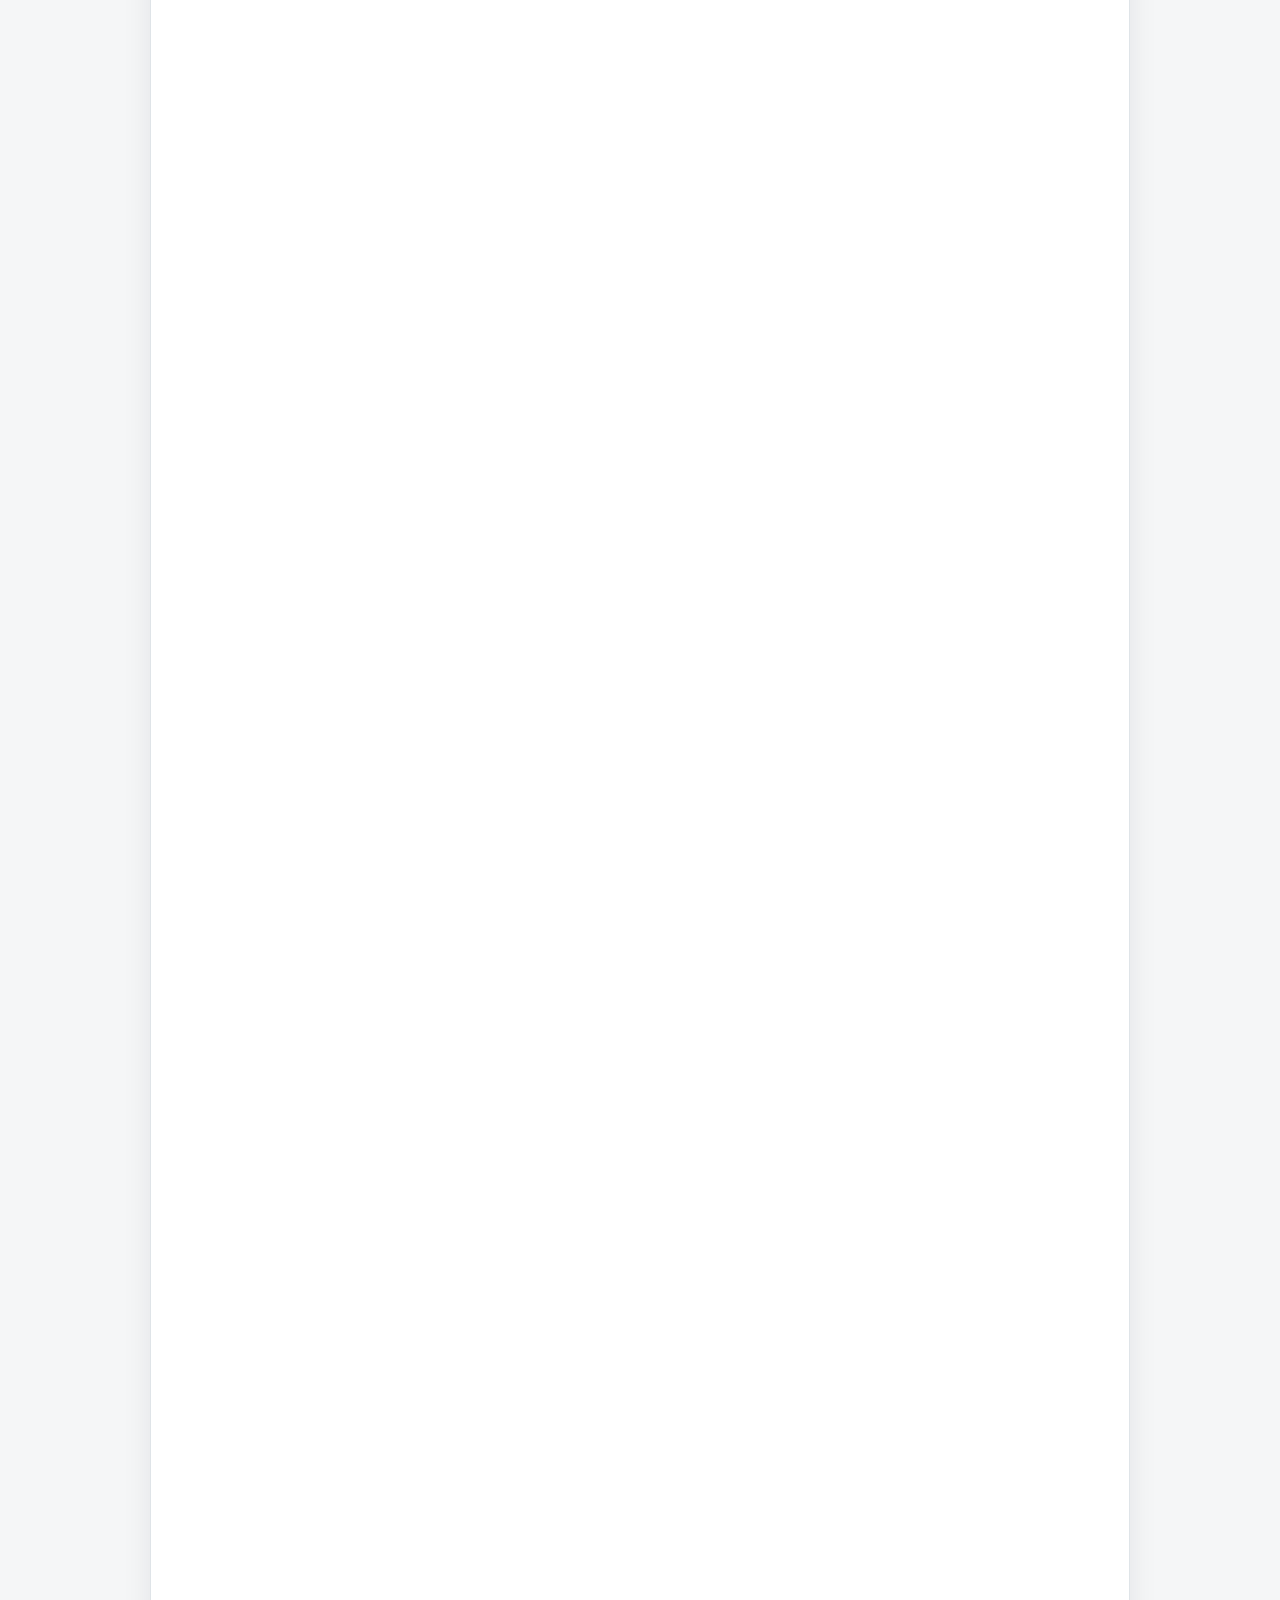
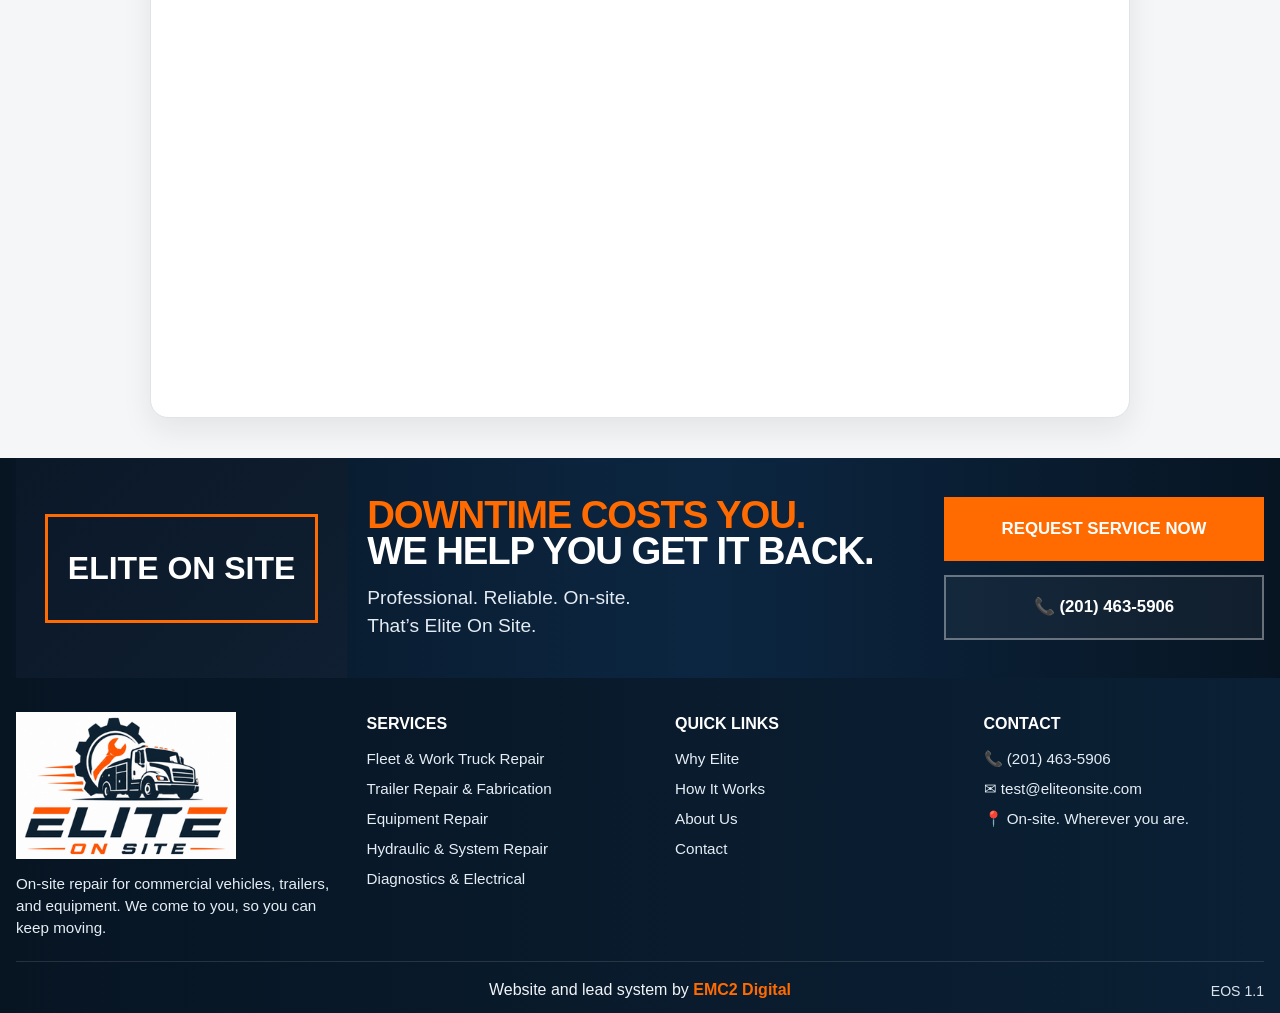
==== commit 68437ef6: "Embed Tally service request form" ====
--- a/elite-on-site/index.html
+++ b/elite-on-site/index.html
@@ -9,7 +9,7 @@
   <style>
     :root{--navy:#081726;--orange:#ff6b00;--white:#fff;--ink:#15202b;--muted:#69727d;--max:1280px}
     *{box-sizing:border-box}html{scroll-behavior:smooth}body{margin:0;font-family:Inter,Arial,Helvetica,sans-serif;color:var(--ink);background:#fff;line-height:1.45}img{display:block;max-width:100%}a{text-decoration:none;color:inherit}.container{width:min(calc(100% - 32px),var(--max));margin:0 auto}.caps{font-weight:900;text-transform:uppercase;letter-spacing:.02em}h1,h2,h3,h4{margin:0 0 .6rem;line-height:.95;letter-spacing:-.03em}h1{font-size:clamp(2.5rem,5vw,5rem)}h2{font-size:clamp(2rem,3.1vw,3.2rem)}h3{font-size:1.15rem}.orange{color:var(--orange)}
-    #services,#why-elite,#how-it-works,#about,#contact{scroll-margin-top:120px}
+    #services,#why-elite,#how-it-works,#request,#about,#contact{scroll-margin-top:120px}
     .review-notice{background:#fff3e8;color:#7a3600;text-align:center;padding:7px 12px;font-size:.82rem;font-weight:800;border-bottom:1px solid #ffd6b5}
     .site-header{position:sticky;top:0;z-index:50;background:linear-gradient(90deg,#06111d,#0b1d31);color:#fff;border-bottom:2px solid rgba(255,107,0,.9)}.nav-wrap{display:flex;align-items:center;justify-content:space-between;gap:20px;min-height:86px;position:relative}.brand{display:flex;align-items:center;gap:16px;min-width:230px}.brand img{width:240px;height:auto}.nav-links{display:flex;gap:34px;align-items:center;justify-content:center;flex:1}.nav-links a{font-size:.92rem;font-weight:800;text-transform:uppercase;color:#e8eef5}.nav-links a:hover{color:var(--orange)}.header-cta{display:inline-flex;align-items:center;gap:10px;background:var(--orange);color:#fff;padding:15px 20px;font-weight:900;white-space:nowrap}.header-cta:hover{background:#ff7b1e}.nav-toggle{display:none;border:0;background:var(--navy);color:#fff;width:48px;height:48px;border-radius:6px;font-size:1.55rem;align-items:center;justify-content:center;cursor:pointer}
     .hero{background:linear-gradient(90deg,#06111d 0%,#0a1f36 60%,#0d2134 100%);color:#fff}.hero-grid{display:grid;grid-template-columns:1.03fr 1fr;align-items:stretch}.hero-copy{padding:58px 40px 50px 6px;position:relative}.hero-copy::after{content:"";position:absolute;right:-22px;top:0;bottom:0;width:44px;background:linear-gradient(160deg,transparent 0 10%,var(--orange) 10% 12%,transparent 12% 100%);transform:skewX(-14deg);opacity:.95}.hero-copy p.lead{font-size:1.28rem;line-height:1.45;max-width:560px;color:#e5ebf2;margin:.8rem 0 1.3rem}.hero-copy ul{list-style:none;padding:0;margin:0 0 1.55rem;display:grid;gap:.5rem;color:#f0f5fa;font-size:1.18rem}.hero-copy li::before{content:"✓";display:inline-block;color:var(--orange);font-weight:900;margin-right:.65rem}.hero-actions{display:flex;flex-wrap:wrap;gap:14px;margin-top:1rem}.btn{display:inline-flex;align-items:center;justify-content:center;gap:10px;padding:18px 28px;border:2px solid transparent;font-size:1.05rem;font-weight:900;text-transform:uppercase;cursor:pointer}.btn.primary{background:var(--orange);color:#fff}.btn.primary:hover{background:#ff7b1e}.btn.outline{border-color:rgba(255,255,255,.36);color:#fff;background:rgba(255,255,255,.04)}.btn.outline:hover{background:rgba(255,255,255,.1)}.hero-media{position:relative;min-height:560px;overflow:hidden;background:#101820}.hero-media img{width:100%;height:100%;object-fit:cover}
@@ -18,11 +18,12 @@
     .cards{display:grid;grid-template-columns:repeat(5,1fr);gap:18px}.card{background:#fff;border:1px solid #ddd;border-radius:8px;padding:24px 20px;box-shadow:0 6px 18px rgba(7,21,35,.06);text-align:center}.card-icon{font-size:3rem;color:var(--navy);line-height:1;margin-bottom:14px}.card h3{font-size:1.05rem;text-transform:uppercase;line-height:1.1;min-height:53px;color:#0c2035}.card p{font-size:.92rem;color:#495462;min-height:64px;margin:0 0 14px}.card .underline{width:60px;height:3px;background:var(--orange);margin:0 auto}
     .custom-grid{display:grid;grid-template-columns:.95fr 1.55fr;gap:18px;align-items:stretch}.custom-copy{padding:26px 14px 20px 8px}.eyebrow{color:var(--orange);font-weight:900;text-transform:uppercase;letter-spacing:.04em;font-size:1.05rem;margin-bottom:10px}.custom-copy h2{text-transform:uppercase;color:#fff;font-size:3.3rem;line-height:.95;margin-bottom:16px}.custom-copy p{font-size:1.08rem;color:#e4e7ea;max-width:500px}.custom-gallery{display:grid;grid-template-columns:1.1fr 1fr;grid-template-rows:1fr 1fr;gap:8px;min-height:470px}.gallery-main{grid-row:1/span 2}.custom-gallery img{width:100%;height:100%;object-fit:cover;border:2px solid rgba(255,255,255,.28)}
     .process-row{display:grid;grid-template-columns:repeat(4,1fr);gap:16px}.step{display:grid;grid-template-columns:58px 1fr;gap:16px;align-items:start;position:relative}.step:not(:last-child)::after{content:"→";position:absolute;right:-10px;top:12px;color:#5c6570;font-size:2rem}.step-badge{position:relative}.step-number{position:absolute;top:-8px;left:-6px;width:22px;height:22px;border-radius:50%;background:var(--orange);color:#fff;font-size:.85rem;font-weight:900;display:grid;place-items:center}.step-icon{width:54px;height:54px;border-radius:50%;background:linear-gradient(180deg,#09203a,#142d46);color:#fff;display:grid;place-items:center;font-size:1.35rem}.step h4{font-size:1.02rem;text-transform:uppercase;color:#0c2035;margin:0 0 6px}.step p{margin:0;color:#434d59;font-size:.95rem}
+    .request-section{background:#f5f6f7}.request-wrap{max-width:980px;margin:0 auto;background:#fff;border:1px solid #dfe4e8;border-radius:18px;box-shadow:0 12px 30px rgba(7,21,35,.08);padding:28px}.request-intro{text-align:center;margin-bottom:12px}.request-intro p{color:#596573;font-size:1.05rem;margin:.7rem auto 0;max-width:680px}.tally-frame{width:100%;border:0;display:block}
     .cta-band{background:linear-gradient(90deg,#071523,#0c2641 55%,#071523);color:#fff;padding:0}.cta-grid{display:grid;grid-template-columns:.85fr 1.4fr .85fr;align-items:center;gap:20px}.truck-panel{min-height:220px;background:linear-gradient(135deg,#0a1828,#101f31);display:flex;align-items:center;justify-content:center;padding:18px}.truck-panel::after{content:"ELITE ON SITE";font-size:2rem;font-weight:900;color:#fff;border:3px solid var(--orange);padding:28px 20px}.cta-copy{padding:36px 0}.cta-copy h2{font-size:clamp(2rem,3vw,3.3rem);text-transform:uppercase;line-height:.95}.cta-copy p{font-size:1.2rem;color:#e4ebf2;margin:.9rem 0 0}.cta-actions{display:grid;gap:14px;justify-self:end;width:100%;max-width:320px}.cta-actions .btn{width:100%}
     footer{background:linear-gradient(90deg,#071523,#0b2035);color:#fff;padding:34px 0 12px}.footer-grid{display:grid;grid-template-columns:1.15fr 1fr 1fr 1fr;gap:28px;padding-bottom:22px;border-bottom:1px solid rgba(255,255,255,.12)}.footer-brand img{max-width:220px;margin-bottom:14px}.footer-title{font-size:1rem;font-weight:900;text-transform:uppercase;margin-bottom:12px}.footer-list{display:grid;gap:8px;color:#e5edf5;font-size:.95rem}.footer-bottom{display:flex;justify-content:center;align-items:center;padding-top:16px;position:relative;color:#f1f4f8;font-size:1rem}.footer-bottom strong{color:var(--orange)}.version-inline{position:absolute;right:0;bottom:0;color:#dbe4ee;font-size:.88rem}
     @media(max-width:1180px){.nav-links{gap:18px}.cards{grid-template-columns:repeat(3,1fr)}.cta-grid{grid-template-columns:1fr 1fr}.cta-actions{grid-column:1/-1;max-width:none;grid-template-columns:1fr 1fr}}
     @media(max-width:900px){
-      #services,#why-elite,#how-it-works,#about,#contact{scroll-margin-top:145px}
+      #services,#why-elite,#how-it-works,#request,#about,#contact{scroll-margin-top:145px}
       .site-header{background:#fff;color:var(--navy);border-bottom:3px solid var(--orange);box-shadow:0 5px 18px rgba(0,0,0,.08)}
       .nav-wrap{display:grid;grid-template-columns:minmax(0,1fr) auto auto;gap:10px;min-height:108px;padding:8px 0}
       .brand{min-width:0;justify-self:start}.brand img{width:102px;height:102px;object-fit:contain}
@@ -30,11 +31,11 @@
       .nav-toggle{display:flex;justify-self:end}
       .nav-links{display:none;position:absolute;top:100%;left:-16px;right:-16px;background:#fff;flex-direction:column;gap:0;align-items:stretch;border-top:1px solid #eee;border-bottom:3px solid var(--orange);box-shadow:0 12px 24px rgba(0,0,0,.14);z-index:60}
       .nav-links.open{display:flex}.nav-links a{color:var(--navy);padding:15px 24px;border-bottom:1px solid #eee;text-align:center;font-size:.95rem}.nav-links a:last-child{border-bottom:none}.nav-links a:hover{background:#fff6ef;color:var(--orange)}
-      .hero-grid,.custom-grid,.cta-grid,.footer-grid{grid-template-columns:1fr}.hero-copy{padding:40px 0 36px}.hero-copy::after{display:none}.hero-media{min-height:380px}.value-grid,.process-row{grid-template-columns:repeat(2,1fr)}.custom-gallery{min-height:380px}.footer-bottom{display:block;text-align:center}.version-inline{position:static;display:block;margin-top:8px}
+      .hero-grid,.custom-grid,.cta-grid,.footer-grid{grid-template-columns:1fr}.hero-copy{padding:40px 0 36px}.hero-copy::after{display:none}.hero-media{min-height:380px}.value-grid,.process-row{grid-template-columns:repeat(2,1fr)}.custom-gallery{min-height:380px}.footer-bottom{display:block;text-align:center}.version-inline{position:static;display:block;margin-top:8px}.request-wrap{padding:18px}
     }
     @media(max-width:640px){
       .review-notice{font-size:.72rem;padding:6px 10px}.nav-wrap{grid-template-columns:1fr auto auto;min-height:96px;gap:7px}.brand img{width:90px;height:90px}.header-cta{font-size:.78rem;padding:11px 10px}.nav-toggle{width:44px;height:44px;font-size:1.35rem}
-      .value-grid,.cards,.process-row{grid-template-columns:1fr}.value-item{border-right:none;border-bottom:1px solid rgba(255,255,255,.08)}.custom-gallery{grid-template-columns:1fr;grid-template-rows:auto}.gallery-main{grid-row:auto}.step:not(:last-child)::after{display:none}.cta-actions{grid-template-columns:1fr}
+      .value-grid,.cards,.process-row{grid-template-columns:1fr}.value-item{border-right:none;border-bottom:1px solid rgba(255,255,255,.08)}.custom-gallery{grid-template-columns:1fr;grid-template-rows:auto}.gallery-main{grid-row:auto}.step:not(:last-child)::after{display:none}.cta-actions{grid-template-columns:1fr}.request-wrap{padding:12px;border-radius:12px}
     }
   </style>
 </head>
@@ -42,18 +43,20 @@
   <div class="review-notice">Private website preview prepared for Elite On Site</div>
   <header class="site-header"><div class="container nav-wrap"><a class="brand" href="#top"><img src="images/logo.png" alt="Elite On Site logo"></a><nav class="nav-links" id="mobileNav" aria-label="Main navigation"><a href="#services">Services</a><a href="#why-elite">Why Elite</a><a href="#how-it-works">How It Works</a><a href="#about">About</a><a href="#contact">Contact</a></nav><a class="header-cta" href="tel:12014635906">📞 (201) 463-5906</a><button class="nav-toggle" id="navToggle" type="button" aria-label="Open menu" aria-expanded="false" aria-controls="mobileNav">☰</button></div></header>
   <main id="top">
-    <section class="hero"><div class="container hero-grid"><div class="hero-copy"><h1 class="caps">On-Site Repair.<br><span class="orange">Keep Your Fleet<br>Moving.</span></h1><p class="lead">Expert mobile repair for work trucks, trailers and equipment—at your location.</p><ul><li>We come to you</li><li>Fast response. Less downtime.</li><li>Built for heavy-duty. Backed by experience.</li></ul><div class="hero-actions"><a class="btn primary" href="#contact">Request Service</a><a class="btn outline" href="tel:12014635906">📞 Call Now</a></div></div><div class="hero-media"><img src="images/jig-1.jpg" alt="Custom repair jig fabricated by Elite On Site"></div></div></section>
+    <section class="hero"><div class="container hero-grid"><div class="hero-copy"><h1 class="caps">On-Site Repair.<br><span class="orange">Keep Your Fleet<br>Moving.</span></h1><p class="lead">Expert mobile repair for work trucks, trailers and equipment—at your location.</p><ul><li>We come to you</li><li>Fast response. Less downtime.</li><li>Built for heavy-duty. Backed by experience.</li></ul><div class="hero-actions"><a class="btn primary" href="#request">Request Service</a><a class="btn outline" href="tel:12014635906">📞 Call Now</a></div></div><div class="hero-media"><img src="images/jig-1.jpg" alt="Custom repair jig fabricated by Elite On Site"></div></div></section>
     <div class="value-strip"><div class="container value-grid"><div class="value-item"><div class="value-icon">⌖</div><div><h4>We Come to You</h4><p>On-site service where you need it.</p></div></div><div class="value-item"><div class="value-icon">◷</div><div><h4>Reduce Downtime</h4><p>Fast diagnostics and repairs that keep you productive.</p></div></div><div class="value-item"><div class="value-icon">🛡</div><div><h4>Commercial Focus</h4><p>Work trucks, trailers, and heavy equipment.</p></div></div><div class="value-item"><div class="value-icon">🔧</div><div><h4>Experienced Pros</h4><p>Advanced problem solving. Precision repairs.</p></div></div></div></div>
-    <section id="services" class="section-light"><div class="container"><div class="section-title"><h2 class="caps">On-Site Repair Services</h2></div><div class="cards"><article class="card"><div class="card-icon">🚚</div><h3>Fleet & Work<br>Truck Repair</h3><p>Engine, brakes, hydraulics, electrical & more.</p><div class="underline"></div></article><article class="card"><div class="card-icon">🚛</div><h3>Trailer Repair<br>& Fabrication</h3><p>Weld repair, frame, lights, suspension & custom fixes.</p><div class="underline"></div></article><article class="card" id="industries"><div class="card-icon">🏗</div><h3>Equipment<br>Repair</h3><p>Heavy equipment, attachments, and on-site welding.</p><div class="underline"></div></article><article class="card"><div class="card-icon">🔩</div><h3>Hydraulic &<br>System Repair</h3><p>Hydraulics, leaks, hoses, cylinders & components.</p><div class="underline"></div></article><article class="card"><div class="card-icon">⚡</div><h3>Diagnostics &<br>Electrical</h3><p>Advanced diagnostics and electrical repair.</p><div class="underline"></div></article></div></div></section>
-    <section id="why-elite" class="section-dark"><div class="container custom-grid"><div class="custom-copy"><div class="eyebrow">Custom Repair Solutions</div><h2>Why Businesses<br>Call Elite</h2><p>Not every repair is straightforward. When the part you need doesn’t exist or the fix requires a different approach, we engineer a solution. From custom fabrication to on-site machining, we bring the tools, skill, and ingenuity to get the job done right.</p><div style="margin-top:24px"><a class="btn outline" href="#contact" style="border-color:var(--orange);color:#fff">See How We Solve It</a></div></div><div class="custom-gallery"><img class="gallery-main" src="images/jig-1.jpg" alt="Close view of Elite On Site repair jig"><img src="images/jig-2.jpg" alt="Custom fabricated repair setup and bracket"><img src="images/jig-3.jpg" alt="On-site mechanical jig used for a repair"></div></div></section>
+    <section id="services" class="section-light"><div class="container"><div class="section-title"><h2 class="caps">On-Site Repair Services</h2></div><div class="cards"><article class="card"><div class="card-icon">🚚</div><h3>Fleet & Work<br>Truck Repair</h3><p>Engine, brakes, hydraulics, electrical & more.</p><div class="underline"></div></article><article class="card"><div class="card-icon">🚛</div><h3>Trailer Repair<br>& Fabrication</h3><p>Weld repair, frame, lights, suspension & custom fixes.</p><div class="underline"></div></article><article class="card"><div class="card-icon">🏗</div><h3>Equipment<br>Repair</h3><p>Heavy equipment, attachments, and on-site welding.</p><div class="underline"></div></article><article class="card"><div class="card-icon">🔩</div><h3>Hydraulic &<br>System Repair</h3><p>Hydraulics, leaks, hoses, cylinders & components.</p><div class="underline"></div></article><article class="card"><div class="card-icon">⚡</div><h3>Diagnostics &<br>Electrical</h3><p>Advanced diagnostics and electrical repair.</p><div class="underline"></div></article></div></div></section>
+    <section id="why-elite" class="section-dark"><div class="container custom-grid"><div class="custom-copy"><div class="eyebrow">Custom Repair Solutions</div><h2>Why Businesses<br>Call Elite</h2><p>Not every repair is straightforward. When the part you need doesn’t exist or the fix requires a different approach, we engineer a solution. From custom fabrication to on-site machining, we bring the tools, skill, and ingenuity to get the job done right.</p><div style="margin-top:24px"><a class="btn outline" href="#request" style="border-color:var(--orange);color:#fff">See How We Solve It</a></div></div><div class="custom-gallery"><img class="gallery-main" src="images/jig-1.jpg" alt="Close view of Elite On Site repair jig"><img src="images/jig-2.jpg" alt="Custom fabricated repair setup and bracket"><img src="images/jig-3.jpg" alt="On-site mechanical jig used for a repair"></div></div></section>
     <section id="how-it-works" class="section-light"><div class="container"><div class="section-title"><h2 class="caps">How It Works</h2></div><div class="process-row"><div class="step"><div class="step-badge"><div class="step-number">1</div><div class="step-icon">📞</div></div><div><h4>Request Service</h4><p>Call or submit a request. Tell us what’s going on.</p></div></div><div class="step"><div class="step-badge"><div class="step-number">2</div><div class="step-icon">🗓</div></div><div><h4>On-Site Response</h4><p>We get to your location fast and ready.</p></div></div><div class="step"><div class="step-badge"><div class="step-number">3</div><div class="step-icon">🛠</div></div><div><h4>Diagnose & Repair</h4><p>Expert diagnostics and on-site repairs.</p></div></div><div class="step"><div class="step-badge"><div class="step-number">4</div><div class="step-icon">✔</div></div><div><h4>Get Back to Work</h4><p>Minimize downtime. Maximize productivity.</p></div></div></div></div></section>
-    <section class="cta-band"><div class="container cta-grid"><div class="truck-panel"></div><div class="cta-copy"><h2><span class="orange">Downtime Costs You.</span><br>We Help You Get It Back.</h2><p>Professional. Reliable. On-site.<br>That’s Elite On Site.</p></div><div class="cta-actions"><a class="btn primary" href="#contact">Request Service Now</a><a class="btn outline" href="tel:12014635906">📞 (201) 463-5906</a></div></div></section>
+    <section id="request" class="request-section"><div class="container"><div class="request-wrap"><div class="request-intro"><div class="section-title"><h2 class="caps">Request On-Site Service</h2></div><p>Tell us what is down, where it is, and what you are seeing. Photos and details help us understand the problem before we arrive.</p></div><iframe class="tally-frame" data-tally-src="https://tally.so/embed/NpZl6B?alignLeft=1&hideTitle=1&transparentBackground=1&dynamicHeight=1" loading="lazy" width="100%" height="2037" frameborder="0" marginheight="0" marginwidth="0" title="Elite on Site Repair Request"></iframe></div></div></section>
+    <section class="cta-band"><div class="container cta-grid"><div class="truck-panel"></div><div class="cta-copy"><h2><span class="orange">Downtime Costs You.</span><br>We Help You Get It Back.</h2><p>Professional. Reliable. On-site.<br>That’s Elite On Site.</p></div><div class="cta-actions"><a class="btn primary" href="#request">Request Service Now</a><a class="btn outline" href="tel:12014635906">📞 (201) 463-5906</a></div></div></section>
   </main>
   <footer id="about"><div class="container"><div class="footer-grid"><div class="footer-brand"><img src="images/logo.png" alt="Elite On Site logo footer"><div class="footer-list"><div>On-site repair for commercial vehicles, trailers, and equipment. We come to you, so you can keep moving.</div></div></div><div><div class="footer-title">Services</div><div class="footer-list"><div>Fleet & Work Truck Repair</div><div>Trailer Repair & Fabrication</div><div>Equipment Repair</div><div>Hydraulic & System Repair</div><div>Diagnostics & Electrical</div></div></div><div><div class="footer-title">Quick Links</div><div class="footer-list"><a href="#why-elite">Why Elite</a><a href="#how-it-works">How It Works</a><a href="#about">About Us</a><a href="#contact">Contact</a></div></div><div id="contact"><div class="footer-title">Contact</div><div class="footer-list"><a href="tel:12014635906">📞 (201) 463-5906</a><a href="mailto:test@eliteonsite.com">✉ test@eliteonsite.com</a><div>📍 On-site. Wherever you are.</div></div></div></div><div class="footer-bottom"><div>Website and lead system by <a href="https://emc2digital.com/" target="_blank" rel="noopener"><strong>EMC2 Digital</strong></a></div><div class="version-inline">EOS 1.1</div></div></div></footer>
   <script>
     const navToggle=document.getElementById('navToggle');const mobileNav=document.getElementById('mobileNav');
     navToggle.addEventListener('click',()=>{const open=mobileNav.classList.toggle('open');navToggle.setAttribute('aria-expanded',open?'true':'false');navToggle.textContent=open?'✕':'☰';});
     mobileNav.querySelectorAll('a').forEach(a=>a.addEventListener('click',()=>{mobileNav.classList.remove('open');navToggle.setAttribute('aria-expanded','false');navToggle.textContent='☰';}));
+    var d=document,w="https://tally.so/widgets/embed.js",v=function(){"undefined"!=typeof Tally?Tally.loadEmbeds():d.querySelectorAll("iframe[data-tally-src]:not([src])").forEach((function(e){e.src=e.dataset.tallySrc}))};if("undefined"!=typeof Tally)v();else if(d.querySelector('script[src="'+w+'"]')==null){var s=d.createElement("script");s.src=w,s.onload=v,s.onerror=v,d.body.appendChild(s);}
   </script>
 </body>
 </html>
